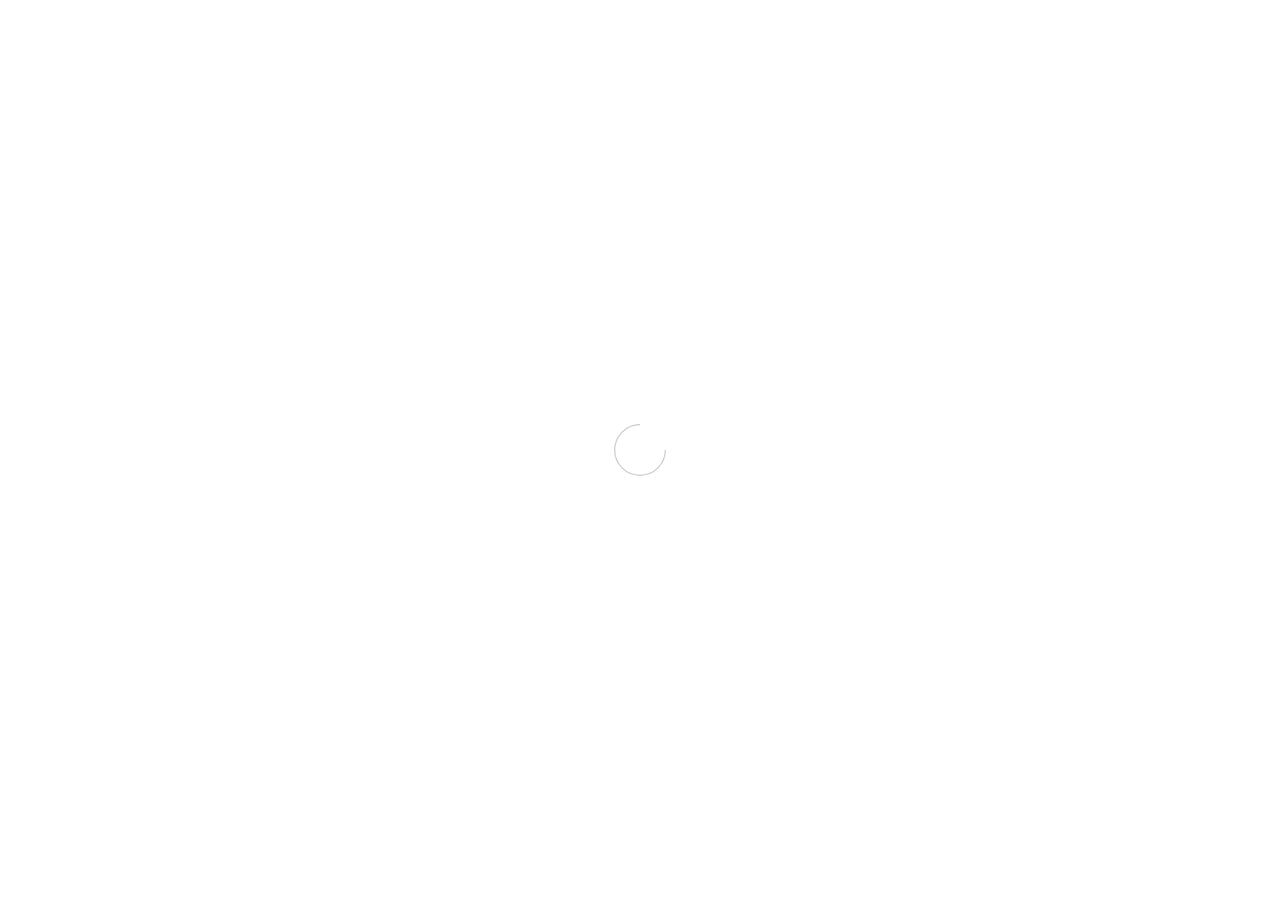
==== Bauart-123_2020/index.html @ 9b49cfb6 "update_26.06 added: spaces between pics team section fotos grayscale hover effect preparing slide sh" ====
<!DOCTYPE HTML>
<!--
	Ethereal by HTML5 UP
	html5up.net | @ajlkn
	Free for personal and commercial use under the CCA 3.0 license (html5up.net/license)
-->
<html>
	<head>
		<title>bauart_123</title>
		<meta charset="utf-8" />
		<meta name="viewport" content="width=device-width, initial-scale=1, user-scalable=no" />
		<link rel="stylesheet" href="assets/css/main.css" />
		<link rel="stylesheet" type="text/css"  href="assets/css/fonts.css">
		<noscript><link rel="stylesheet" href="assets/css/noscript.css" /></noscript>
	</head>
	<body class="is-preload">

		<!-- Page Wrapper -->
			<div id="page-wrapper">

				<!-- Wrapper -->
					<div id="wrapper">

						<!-- Panel (Banner) -->
							<section class="panel banner right">
								<div class="start content span-3-75">
									<img class="logo" src="images/gallery/logo/logo.png" alt="baurt_123">
									<p></p>
									<p></p>
									<p></p>
									<p style="padding-left: 20px;"> <strong>bauart 123 AG </br>
											Werner-Weber Str. 11</br>
											CH-8630 Rüti</br>
											T:+41 55 250 70 88</br>
											F:+41 55 250 70 89</br>
											arch@bauart123.ch</strong>
										</p>
										<p></p>
									<ul class="actions">
										<li><a href="#first" class="button primary color1 circle icon solid fa-angle-right">Next</a></li>
									</ul>
								</div>
							</section>

						<!-- Panel About -->
							<section class="panel spotlight medium right" id="first">
								<div class="content span-10">
									<h2 class="major">About</h2>
									<p>Mauris et ligula arcu. Proin dapibus convallis accumsan. Lorem maximus hendrerit orci, sit amet elementum massa hendrerit sed. Donec et ullamcorper ligula. Suspendisse amet potenti. Ut pretium libero eleifend euismod sed tristique. Quisque dictum magna risus, id ultricies justo sagittis vitae. Sed id odio tempor, porttitor elit amet, gravida hendrerit fringilla lorem ipsum dolor.</p>
								</div>
								<div class="" data-position="top right">
								</div>
							</section>

							<!-- Panel Team -->
								<section class="panel">
										<div class="gallery">
											<div class="group span-3">
												<a href="images/gallery/team/muster.jpg" class="image span-1-5" data-position="top"><img src="images/gallery/team/muster.jpg" alt="" /></a>
												<a href="images/gallery/team/muster.jpg" class="image span-1-5" data-position="top"><img src="images/gallery/team/muster.jpg" alt="" /></a>
												<a href="images/gallery/team/muster.jpg" class="image span-1-5" data-position="top"><img src="images/gallery/team/muster.jpg" alt="" /></a>
												<a href="images/gallery/team/muster.jpg" class="image span-1-5" data-position="top"><img src="images/gallery/team/muster.jpg" alt="" /></a>
											</div>
											<!-- <a href="images/gallery/projekte/D_01.jpg" class="image filtered span-0-75" data-position="center"><img src="images/gallery/projekte/D_01.jpg" alt="" /></a>
											<a href="images/gallery/projekte/A_01.jpg" class="image filtered span-0-75" data-position="center"><img src="images/gallery/projekte/A_01.jpg" alt="" /></a>
											<a href="images/gallery/projekte/D_14.jpg" class="image filtered span-0-75" data-position="center"><img src="images/gallery/projekte/D_14.jpg" alt="" /></a> -->

									</div>

								</section>

						<!-- Projekte -->
							<section class="panel">
								<div class="intro" style="background-color:#CACAC8">
									<h2 class="major" style="color:black">Projekte</h2>
									<p>Sed vel nibh libero. Mauris et lorem pharetra massa lorem turpis congue pulvinar. Vivamus sed feugiat finibus. Duis amet bibendum amet sed. Duis mauris ex, dapibus sed ligula tempus volutpat magna etiam.</p>
								</div>
								<div class="gallery">
									<a href="images/gallery/projekte/D_01.jpg" class="image sw span-5-5" data-position="center"><img src="images/gallery/projekte/D_01.jpg" alt="" /></a>
									<div style="background-color:#CACAC8; width: 10px;"></div>
									<a href="images/gallery/projekte/A_01.jpg" class="image sw span-5-5" data-position="center"><img src="images/gallery/projekte/A_01.jpg" alt="" /></a>
									<div style="background-color:#CACAC8; width: 10px;"></div>
									<a href="images/gallery/projekte/D_14.jpg" class="image sw span-5-5" data-position="center"><img src="images/gallery/projekte/D_14.jpg" alt="" /></a>
								</div>
							</section>

						<!-- Panel -->
							<section class="panel start">
								<div class="intro">
									<h2 class="major">Kontakt</h2>
									<p>Möchten Sie gemeinsam mit Uns Ihr nächstes Projekt verwirklichen? Rufen sie uns an oder kommen sie auf einen Kafffee vorbei.</p>
								</div>
								<!--
								<div class="inner columns divided">
									<div class="span-3-25">
										<form method="post" action="#">
											<div class="fields">
												<div class="field half">
													<label for="name">Name</label>
													<input type="text" name="name" id="name" />
												</div>
												<div class="field half">
													<label for="email">Email</label>
													<input type="email" name="email" id="email" />
												</div>
												<div class="field">
													<label for="message">Message</label>
													<textarea name="message" id="message" rows="4"></textarea>
												</div>
											</div>
											<ul class="actions">
												<li><input type="submit" value="Send Message" class="button primary" /></li>
											</ul>
										</form>
									</div>
								</div>-->
							</section>


						<!-- Copyright
							<div class="copyright">&copy; Untitled. Design: <a href="https://html5up.net">HTML5 UP</a>.</div>
							-->
					</div>

			</div>

		<!-- Scripts -->
			<script src="assets/js/jquery.min.js"></script>
			<script src="assets/js/browser.min.js"></script>
			<script src="assets/js/breakpoints.min.js"></script>
			<script src="assets/js/main.js"></script>

	</body>
</html>
---- Bauart-123_2020/assets/css/main.css ----
@import url(fontawesome-all.min.css);
@import url("https://fonts.googleapis.com/css?family=Source+Sans+Pro:300,400,300i,400i");

/*
	Ethereal by HTML5 UP
	html5up.net | @ajlkn
	Free for personal and commercial use under the CCA 3.0 license (html5up.net/license)
*/

html, body, div, span, applet, object,
iframe, h1, h2, h3, h4, h5, h6, p, blockquote,
pre, a, abbr, acronym, address, big, cite,
code, del, dfn, em, img, ins, kbd, q, s, samp,
small, strike, strong, sub, sup, tt, var, b,
u, i, center, dl, dt, dd, ol, ul, li, fieldset,
form, label, legend, table, caption, tbody,
tfoot, thead, tr, th, td, article, aside,
canvas, details, embed, figure, figcaption,
footer, header, hgroup, menu, nav, output, ruby,
section, summary, time, mark, audio, video {
	margin: 0;
	padding: 0;
	border: 0;
	font-size: 100%;
	font: inherit;
	vertical-align: baseline;}

article, aside, details, figcaption, figure,
footer, header, hgroup, menu, nav, section {
	display: block;}

body {
	line-height: 1;
}

ol, ul {
	list-style: none;
}

blockquote, q {
	quotes: none;
}

	blockquote:before, blockquote:after, q:before, q:after {
		content: '';
		content: none;
	}

table {
	border-collapse: collapse;
	border-spacing: 0;
}

body {
	-webkit-text-size-adjust: none;
}

mark {
	background-color: transparent;
	color: inherit;
}

input::-moz-focus-inner {
	border: 0;
	padding: 0;
}

input, select, textarea {
	-moz-appearance: none;
	-webkit-appearance: none;
	-ms-appearance: none;
	appearance: none;
}

/* Page */

	@-moz-keyframes load-spinner {
		0% {
			-moz-transform: rotate(0deg);
			-webkit-transform: rotate(0deg);
			-ms-transform: rotate(0deg);
			transform: rotate(0deg);
		}

		100% {
			-moz-transform: rotate(360deg);
			-webkit-transform: rotate(360deg);
			-ms-transform: rotate(360deg);
			transform: rotate(360deg);
		}
	}

	@-webkit-keyframes load-spinner {
		0% {
			-moz-transform: rotate(0deg);
			-webkit-transform: rotate(0deg);
			-ms-transform: rotate(0deg);
			transform: rotate(0deg);
		}

		100% {
			-moz-transform: rotate(360deg);
			-webkit-transform: rotate(360deg);
			-ms-transform: rotate(360deg);
			transform: rotate(360deg);
		}
	}

	@-ms-keyframes load-spinner {
		0% {
			-moz-transform: rotate(0deg);
			-webkit-transform: rotate(0deg);
			-ms-transform: rotate(0deg);
			transform: rotate(0deg);
		}

		100% {
			-moz-transform: rotate(360deg);
			-webkit-transform: rotate(360deg);
			-ms-transform: rotate(360deg);
			transform: rotate(360deg);
		}
	}

	@keyframes load-spinner {
		0% {
			-moz-transform: rotate(0deg);
			-webkit-transform: rotate(0deg);
			-ms-transform: rotate(0deg);
			transform: rotate(0deg);
		}

		100% {
			-moz-transform: rotate(360deg);
			-webkit-transform: rotate(360deg);
			-ms-transform: rotate(360deg);
			transform: rotate(360deg);
		}
	}

	@-ms-viewport {
		width: device-width;
	}

	html {
		width: 100%;
		height: 100%;
	}

	html {
		box-sizing: border-box;
	}

	*, *:before, *:after {
		box-sizing: inherit;
	}

	body {
		display: -moz-flex;
		display: -webkit-flex;
		display: -ms-flex;
		display: flex;
		-moz-align-items: center;
		-webkit-align-items: center;
		-ms-align-items: center;
		align-items: center;
		-moz-justify-content: -moz-flex-start;
		-webkit-justify-content: -webkit-flex-start;
		-ms-justify-content: -ms-flex-start;
		justify-content: flex-start;
		-ms-overflow-style: scrollbar;
		width: 100%;
		height: 100%;
		min-height: 30rem;
		overflow: hidden;
	}

		body:before {
			-moz-animation: load-spinner 1s infinite linear;
			-webkit-animation: load-spinner 1s infinite linear;
			-ms-animation: load-spinner 1s infinite linear;
			animation: load-spinner 1s infinite linear;
			-moz-transition: opacity 0.25s ease;
			-webkit-transition: opacity 0.25s ease;
			-ms-transition: opacity 0.25s ease;
			transition: opacity 0.25s ease;
			-moz-transition-delay: 0s;
			-webkit-transition-delay: 0s;
			-ms-transition-delay: 0s;
			transition-delay: 0s;
			pointer-events: none;
			content: '';
			display: block;
			position: absolute;
			top: 50%;
			left: 50%;
			width: 4rem;
			height: 4rem;
			margin: -2rem 0 0 -2rem;
			background-image: url("data:image/svg+xml;charset=utf8,%3Csvg xmlns='http://www.w3.org/2000/svg' xmlns:xlink='http://www.w3.org/1999/xlink' width='96px' height='96px' viewBox='0 0 96 96' zoomAndPan='disable'%3E%3Cstyle%3Ecircle %7Bfill: transparent%3B stroke: %232e2b37%3B stroke-width: 1.5px%3B %7D%3C/style%3E%3Cdefs%3E%3CclipPath id='corner'%3E%3Cpolygon points='0,0 48,0 48,48 96,48 96,96 0,96' /%3E%3C/clipPath%3E%3C/defs%3E%3Cg clip-path='url(%23corner)'%3E%3Ccircle cx='48' cy='48' r='32'/%3E%3C/g%3E%3C/svg%3E");
			background-position: center;
			background-repeat: no-repeat;
			background-size: 4rem;
			opacity: 0;
		}

		body:after {
			pointer-events: none;
			content: '';
			display: block;
			position: fixed;
			top: 0;
			left: 0;
			width: 100%;
			height: 100%;
			z-index: -1;
			background-attachment: fixed;
			background-color: white; BGCOLOR /*#7c7e7f*/
			/*background-image:  url("../../images/dotted.png");*/
			background-repeat: repeat, repeat-x;
			/*background-size: 128px 128px, cover;*/
		}

		body.is-preload *, body.is-preload *:before, body.is-preload *:after {
			-moz-animation: none !important;
			-webkit-animation: none !important;
			-ms-animation: none !important;
			animation: none !important;
			-moz-transition: none !important;
			-webkit-transition: none !important;
			-ms-transition: none !important;
			transition: none !important;
		}

		body.is-preload:before {
			-moz-transition: opacity 1s ease;
			-webkit-transition: opacity 1s ease;
			-ms-transition: opacity 1s ease;
			transition: opacity 1s ease;
			-moz-transition-delay: 0.75s;
			-webkit-transition-delay: 0.75s;
			-ms-transition-delay: 0.75s;
			transition-delay: 0.75s;
			opacity: 0.25;
		}

	@media screen and (max-width: 736px) {

		html {
			height: auto;
		}

		body {
			height: auto;
			overflow-x: hidden;
			overflow-y: auto;
		}

	}

	@media screen and (max-width: 480px) {

		html, body {
			min-width: 320px;
		}

	}

/* Typography */

	html {
		font-size: 18pt;
		font-size: 1vmax;
	}

		@media screen and (max-width: 1680px) {

			html {
				font-size: 12pt;
				font-size: 1.1vmax;
			}

		}

		@media screen and (max-width: 1280px) {

			html {
				font-size: 11pt;
				font-size: 1.5vmax;
			}

		}

	body, input, select, textarea {
		/*color: rgba(255, 255, 255, 0.75);*/
		font-family: "daxlight";
		font-size: 1rem;
		font-weight: 300;
		line-height: 1.65;
	}


/*-Randy-*/
	.logo {
	height: 180px;
	width: 150px;
	margin: 20px;
	/*background-color: #7c7e7f;
	border: 10px solid #7c7e7f;
	*/
	}

	.Team-Photo {
	height: 160px;
	width: 90px;
	margin: 20px;
	/*background-color: #7c7e7f;
	border: 10px solid #7c7e7f;
	*/
	}

.start{
	background-image:  url("../../images/dotted.png");
}

	a {
		-moz-transition: color 0.2s ease-in-out, border-bottom-color 0.2s ease-in-out;
		-webkit-transition: color 0.2s ease-in-out, border-bottom-color 0.2s ease-in-out;
		-ms-transition: color 0.2s ease-in-out, border-bottom-color 0.2s ease-in-out;
		transition: color 0.2s ease-in-out, border-bottom-color 0.2s ease-in-out;
		color: inherit;
		border-bottom: dotted 1px;
		text-decoration: none;
	}

		a:hover {
			border-bottom-color: transparent;
			color: #ffe4b4;
		}

	strong, b {
		/*color: rgba(255, 255, 255, 0.875);*/
		font-weight: 400;
	}

	em, i {
		font-style: italic;
	}

	p {
		margin: 0 0 1.5rem 0;
	}

		body.is-ie p {
			width: 100%;
		}

	h1, h2, h3, h4, h5, h6 {
		color: #FF883E;
		font-family: "daxbold";
		font-weight: 700;
		line-height: 1.3;
		margin: 0 0 0.75rem 0;
		letter-spacing: -0.05em;
	}

		h1 a, h2 a, h3 a, h4 a, h5 a, h6 a {
			color: inherit;
			text-decoration: none;
		}

	h1.major, h2.major, h3.major {
		position: relative;
	}

		h1.major:after, h2.major:after, h3.major:after {
			content: '';
			position: absolute;
			left: 0;
			width: 3.5rem;
			height: 0.1rem;
			background-color: rgba(255, 255, 255, 0.25);
		}

	h1 {
		font-size: 3rem;
		line-height: 1.2;
	}

		h1.major {
			margin: 0 0 2.625rem 0;
		}

			h1.major:after {
				bottom: -1.325rem;
			}

	h2 {
		font-size: 1.75rem;
		line-height: 1.2;
	}

		h2.major {
			margin: 0 0 1.9875rem 0;
		}

			h2.major:after {
				bottom: -1.2rem;
			}

	h3 {
		font-size: 1.325rem;
	}

		h3.major {
			margin: 0 0 1.875rem 0;
		}

			h3.major:after {
				bottom: -0.75rem;
			}

	h4 {
		font-size: 1rem;
	}

	h5 {
		font-size: 0.9rem;
	}

	h6 {
		font-size: 0.7rem;
	}

	sub {
		font-size: 0.8rem;
		position: relative;
		top: 0.5rem;
	}

	sup {
		font-size: 0.8rem;
		position: relative;
		top: -0.5rem;
	}

	blockquote {
		border-left: solid 0.25rem rgba(255, 255, 255, 0.25);
		font-style: italic;
		margin: 0 0 1.5rem 0;
		padding: 0.375rem 0 0.375rem 1.5rem;
	}

	code {
		background: rgba(255, 255, 255, 0.075);
		border-radius: 0.25rem;
		font-family: "Courier New", monospace;
		font-size: 0.8rem;
		margin: 0 0.25rem;
		padding: 0.25rem 0.65rem;
	}

	pre {
		-webkit-overflow-scrolling: touch;
		font-family: "Courier New", monospace;
		font-size: 0.8rem;
		margin: 0 0 1.5rem 0;
		white-space: pre-wrap;
	}

		pre code {
			display: block;
			line-height: 1.625;
			padding: 1rem 1.5rem;
			overflow-x: auto;
			margin: 0;
		}

	hr {
		border: 0;
		border-bottom: solid 2px rgba(255, 255, 255, 0.25);
		margin: 1.875rem 0;
	}

	.align-left {
		text-align: left;
	}

	.align-center {
		text-align: center;
	}

	.align-right {
		text-align: right;
	}

	@media screen and (max-width: 736px) {

		html {
			font-size: 12pt;
		}

		h1 {
			font-size: 2.25rem;
			line-height: 1.2;
		}

			h1.major {
				margin: 0 0 2.625rem 0;
			}

				h1.major:after {
					bottom: -1.325rem;
				}

		h2 {
			font-size: 1.5rem;
			line-height: 1.2;
		}

			h2.major {
				margin: 0 0 1.9875rem 0;
			}

				h2.major:after {
					bottom: -1.2rem;
				}

		h3 {
			font-size: 1rem;
		}

			h3.major {
				margin: 0 0 1.875rem 0;
			}

				h3.major:after {
					bottom: -0.75rem;
				}

		h4 {
			font-size: 1rem;
		}

		h5 {
			font-size: 0.9rem;
		}

		h6 {
			font-size: 0.7rem;
		}

		h1 br, h2 br, h3 br, h4 br, h5 br, h6 br {
			display: none;
		}

	}

	@media screen and (max-width: 360px) {

		html {
			font-size: 11pt;
		}

	}

/* Form */

	form {
		margin: 0 0 1.5rem 0;
	}

		form > :last-child {
			margin-bottom: 0;
		}

		form > .fields {
			display: -moz-flex;
			display: -webkit-flex;
			display: -ms-flex;
			display: flex;
			-moz-flex-wrap: wrap;
			-webkit-flex-wrap: wrap;
			-ms-flex-wrap: wrap;
			flex-wrap: wrap;
			width: calc(100% + 3rem);
			margin: -1.5rem 0 1.5rem -1.5rem;
		}

			form > .fields > .field {
				-moz-flex-grow: 0;
				-webkit-flex-grow: 0;
				-ms-flex-grow: 0;
				flex-grow: 0;
				-moz-flex-shrink: 0;
				-webkit-flex-shrink: 0;
				-ms-flex-shrink: 0;
				flex-shrink: 0;
				padding: 1.5rem 0 0 1.5rem;
				width: calc(100% - 1.5rem);
			}

				form > .fields > .field.half {
					width: calc(50% - 0.75rem);
				}

				form > .fields > .field.third {
					width: calc(100%/3 - 0.5rem);
				}

				form > .fields > .field.quarter {
					width: calc(25% - 0.375rem);
				}

		@media screen and (max-width: 736px) {

			form > .fields {
				width: calc(100% + 2.25rem);
				margin: -1.125rem 0 1.5rem -1.125rem;
			}

				form > .fields > .field {
					padding: 1.125rem 0 0 1.125rem;
					width: calc(100% - 1.125rem);
				}

					form > .fields > .field.half {
						width: calc(100% - 1.125rem);
					}

					form > .fields > .field.third {
						width: calc(100% - 1.125rem);
					}

					form > .fields > .field.quarter {
						width: calc(100% - 1.125rem);
					}

		}

	label {
		color: rgba(255, 255, 255, 0.875);
		display: block;
		font-family: Arial, Helvetica, sans-serif;
		font-size: 0.8rem;
		font-weight: 700;
		margin: 0 0 0.4875rem 0;
	}

	input[type="text"],
	input[type="password"],
	input[type="email"],
	input[type="tel"],
	select,
	textarea {
		-moz-appearance: none;
		-webkit-appearance: none;
		-ms-appearance: none;
		appearance: none;
		background: transparent;
		border: solid 2px rgba(255, 255, 255, 0.25);
		border-radius: 0.25rem;
		color: inherit;
		display: block;
		outline: 0;
		padding: 0 0.75rem;
		text-decoration: none;
		width: 100%;
	}

		input[type="text"]:invalid,
		input[type="password"]:invalid,
		input[type="email"]:invalid,
		input[type="tel"]:invalid,
		select:invalid,
		textarea:invalid {
			box-shadow: none;
		}

		input[type="text"]:focus,
		input[type="password"]:focus,
		input[type="email"]:focus,
		input[type="tel"]:focus,
		select:focus,
		textarea:focus {
			border-color: #ffe4b4;
		}

	option {
		background-color: rgba(255, 255, 255, 0.875);
		color: #2e2b37;
	}

	select {
		background-image: url("data:image/svg+xml;charset=utf8,%3Csvg xmlns='http://www.w3.org/2000/svg' width='40' height='40' preserveAspectRatio='none' viewBox='0 0 40 40'%3E%3Cpath d='M9.4,12.3l10.4,10.4l10.4-10.4c0.2-0.2,0.5-0.4,0.9-0.4c0.3,0,0.6,0.1,0.9,0.4l3.3,3.3c0.2,0.2,0.4,0.5,0.4,0.9 c0,0.4-0.1,0.6-0.4,0.9L20.7,31.9c-0.2,0.2-0.5,0.4-0.9,0.4c-0.3,0-0.6-0.1-0.9-0.4L4.3,17.3c-0.2-0.2-0.4-0.5-0.4-0.9 c0-0.4,0.1-0.6,0.4-0.9l3.3-3.3c0.2-0.2,0.5-0.4,0.9-0.4S9.1,12.1,9.4,12.3z' fill='rgba(255, 255, 255, 0.25)' /%3E%3C/svg%3E");
		background-size: 1.25rem;
		background-repeat: no-repeat;
		background-position: calc(100% - 1rem) center;
		height: 2.5rem;
		padding-right: 2.5rem;
		text-overflow: ellipsis;
	}

		select option {
			color: rgba(255, 255, 255, 0.875);
			background: #2e2b37;
		}

		select:focus::-ms-value {
			background-color: transparent;
		}

		select::-ms-expand {
			display: none;
		}

	input[type="text"],
	input[type="password"],
	input[type="email"],
	select {
		height: 2.5rem;
	}

	textarea {
		padding: 0.75rem 1rem;
	}

	input[type="checkbox"],
	input[type="radio"] {
		-moz-appearance: none;
		-webkit-appearance: none;
		-ms-appearance: none;
		appearance: none;
		display: block;
		float: left;
		margin-right: -2rem;
		opacity: 0;
		width: 1rem;
		z-index: -1;
	}

		input[type="checkbox"] + label,
		input[type="radio"] + label {
			text-decoration: none;
			position: relative;
			color: rgba(255, 255, 255, 0.75);
			cursor: pointer;
			display: inline-block;
			font-size: 1rem;
			font-weight: 300;
			margin-bottom: 0;
			padding-left: 2.5rem;
			padding-right: 1rem;
		}

			input[type="checkbox"] + label:before,
			input[type="radio"] + label:before {
				-moz-osx-font-smoothing: grayscale;
				-webkit-font-smoothing: antialiased;
				display: inline-block;
				font-style: normal;
				font-variant: normal;
				text-rendering: auto;
				line-height: 1;
				text-transform: none !important;
				font-family: 'Font Awesome 5 Free';
				font-weight: 900;
			}

			input[type="checkbox"] + label:before,
			input[type="radio"] + label:before {
				content: '';
				display: inline-block;
				font-size: 0.8rem;
				position: absolute;
				top: 0;
				left: 0;
				width: 1.6875rem;
				height: 1.6875rem;
				line-height: 1.6875rem;
				background: rgba(255, 255, 255, 0.075);
				border: solid 1px rgba(255, 255, 255, 0.25);
				border-radius: 0.25rem;
				color: #2e2b37;
				text-align: center;
			}

				body.is-ie input[type="checkbox"] + label:before, body.is-ie
				input[type="radio"] + label:before {
					line-height: 1.5;
				}

		input[type="checkbox"]:checked + label:before,
		input[type="radio"]:checked + label:before {
			content: '\f00c';
			background: rgba(255, 255, 255, 0.875);
			border-color: rgba(255, 255, 255, 0.875);
		}

		input[type="checkbox"]:focus + label:before,
		input[type="radio"]:focus + label:before {
			border-color: #ffe4b4;
			box-shadow: 0 0 0 1px #ffe4b4;
		}

		input[type="checkbox"]:focus:checked + label:before,
		input[type="radio"]:focus:checked + label:before {
			background: #ffe4b4;
		}

		input[type="checkbox"].color1 + label:before,
		input[type="radio"].color1 + label:before {
			color: #FF883E;
		}

		input[type="checkbox"].color2 + label:before,
		input[type="radio"].color2 + label:before {
			color: #e37b7c;
		}

		input[type="checkbox"].color3 + label:before,
		input[type="radio"].color3 + label:before {
			color: #ffe4b4;
		}

		input[type="checkbox"].color4 + label:before,
		input[type="radio"].color4 + label:before {
			color: #353865;
		}

	input[type="checkbox"] + label:before {
		border-radius: 0.25rem;
	}

	input[type="radio"] + label:before {
		border-radius: 100%;
	}

	::-webkit-input-placeholder {
		color: rgba(255, 255, 255, 0.5) !important;
		opacity: 1.0;
	}

	:-moz-placeholder {
		color: rgba(255, 255, 255, 0.5) !important;
		opacity: 1.0;
	}

	::-moz-placeholder {
		color: rgba(255, 255, 255, 0.5) !important;
		opacity: 1.0;
	}

	:-ms-input-placeholder {
		color: rgba(255, 255, 255, 0.5) !important;
		opacity: 1.0;
	}

/* Icon */

	.icon {
		text-decoration: none;
		position: relative;
		border-bottom: none;
	}

		.icon:before {
			-moz-osx-font-smoothing: grayscale;
			-webkit-font-smoothing: antialiased;
			display: inline-block;
			font-style: normal;
			font-variant: normal;
			text-rendering: auto;
			line-height: 1;
			text-transform: none !important;
			font-family: 'Font Awesome 5 Free';
			font-weight: 400;
		}

		.icon > .label {
			display: none;
		}

		.icon:before {
			line-height: inherit;
		}

		.icon.solid:before {
			font-weight: 900;
		}

		.icon.brands:before {
			font-family: 'Font Awesome 5 Brands';
		}

/* Image */

	.image {
		display: inline-block;
		position: relative;
		border: 0;
	}

		.image.filtered:after {
			background-image: url("../../images/overlay.png"), linear-gradient(45deg, rgba(114, 97, 147, 0.25) 25%, rgba(227, 123, 124, 0.25) 50%, rgba(255, 228, 180, 0.25));
			background-size: 128px 128px, auto;
			pointer-events: none;
			content: '';
			position: absolute;
			top: 0;
			left: 0;
			width: 100%;
			height: 100%;
			opacity: 1;
			z-index: 1;
		}
		/* randy */
		/* .sw {
			filter: grayscale(100%);
		} */

		.image.sw.tinted:after {
			filter: grayscale(100%);
			background-size: 128px 128px, auto, auto;
		}

		.image.sw:after {
			background-image: url("../../images/overlay.png");
			filter: grayscale(100%);
			background-size: 128px 128px, auto;
			pointer-events: none;
			content: '';
			position: absolute;
			top: 0;
			left: 0;
			width: 100%;
			height: 100%;
			opacity: 1;
			z-index: 1;
		}

		.image.filtered.tinted:after {
			background-image: url("../../images/overlay.png"), linear-gradient(45deg, rgba(114, 97, 147, 0.25) 25%, rgba(227, 123, 124, 0.25) 50%, rgba(255, 228, 180, 0.25)), linear-gradient(0deg, rgba(0, 0, 0, 0.125), rgba(0, 0, 0, 0.125));
			background-size: 128px 128px, auto, auto;
		}


		.image[data-position] img {
			-moz-object-fit: cover;
			-webkit-object-fit: cover;
			-ms-object-fit: cover;
			object-fit: cover;
			display: block;
			position: absolute;
			top: 0;
			left: 0;
			width: 100%;
			height: 100%;
		}

		.image[data-position="top left"] img {
			-moz-object-position: top left;
			-webkit-object-position: top left;
			-ms-object-position: top left;
			object-position: top left;
		}

		.image[data-position="top"] img {
			-moz-object-position: top;
			-webkit-object-position: top;
			-ms-object-position: top;
			object-position: top;
		}

		.image[data-position="top right"] img {
			-moz-object-position: top right;
			-webkit-object-position: top right;
			-ms-object-position: top right;
			object-position: top right;
		}

		.image[data-position="right"] img {
			-moz-object-position: right;
			-webkit-object-position: right;
			-ms-object-position: right;
			object-position: right;
		}

		.image[data-position="bottom right"] img {
			-moz-object-position: bottom right;
			-webkit-object-position: bottom right;
			-ms-object-position: bottom right;
			object-position: bottom right;
		}

		.image[data-position="bottom"] img {
			-moz-object-position: bottom;
			-webkit-object-position: bottom;
			-ms-object-position: bottom;
			object-position: bottom;
		}

		.image[data-position="bottom left"] img {
			-moz-object-position: bottom left;
			-webkit-object-position: bottom left;
			-ms-object-position: bottom left;
			object-position: bottom left;
		}

		.image[data-position="left"] img {
			-moz-object-position: left;
			-webkit-object-position: left;
			-ms-object-position: left;
			object-position: left;
		}

		.image[data-position="center"] img {
			-moz-object-position: center;
			-webkit-object-position: center;
			-ms-object-position: center;
			object-position: center;
		}

		.image[data-position="25% 25%"] img {
			-moz-object-position: 25% 25%;
			-webkit-object-position: 25% 25%;
			-ms-object-position: 25% 25%;
			object-position: 25% 25%;
		}

		.image[data-position="75% 25%"] img {
			-moz-object-position: 75% 25%;
			-webkit-object-position: 75% 25%;
			-ms-object-position: 75% 25%;
			object-position: 75% 25%;
		}

		.image[data-position="75% 75%"] img {
			-moz-object-position: 75% 75%;
			-webkit-object-position: 75% 75%;
			-ms-object-position: 75% 75%;
			object-position: 75% 75%;
		}

		.image[data-position="25% 75%"] img {
			-moz-object-position: 25% 75%;
			-webkit-object-position: 25% 75%;
			-ms-object-position: 25% 75%;
			object-position: 25% 75%;
		}

		.image img {
			display: block;
		}

		.image.left, .image.right {
			max-width: 40%;
		}

			.image.left img, .image.right img {
				width: 100%;
			}

		.image.left {
			float: left;
			padding: 0 1.5rem 1rem 0;
			top: 0.25rem;
		}

		.image.right {
			float: right;
			padding: 0 0 1rem 1.5rem;
			top: 0.25rem;
		}

		.image.fit {
			display: block;
			margin: 0 0 1.5rem 0;
			width: 100%;
		}

			.image.fit img {
				width: 100%;
			}

		.image.main {
			display: block;
			margin: 0 0 2.25rem 0;
			width: 100%;
		}

			.image.main img {
				width: 100%;
			}

/* List */

	ol {
		list-style: decimal;
		margin: 0 0 1.5rem 0;
		padding-left: 1.25rem;
	}

		ol li {
			padding-left: 0.25rem;
		}

	ul {
		list-style: disc;
		margin: 0 0 1.5rem 0;
		padding-left: 1rem;
	}

		ul li {
			padding-left: 0.5rem;
		}

		ul.alt {
			list-style: none;
			padding-left: 0;
		}

			ul.alt li {
				border-top: solid 1px rgba(255, 255, 255, 0.25);
				padding: 0.5rem 0;
			}

				ul.alt li:first-child {
					border-top: 0;
					padding-top: 0;
				}

	dl {
		margin: 0 0 1.5rem 0;
	}

		dl dt {
			display: block;
			font-weight: 400;
			margin: 0 0 0.75rem 0;
		}

		dl dd {
			margin-left: 1.5rem;
		}

/* Actions */

	ul.actions {
		display: -moz-flex;
		display: -webkit-flex;
		display: -ms-flex;
		display: flex;
		cursor: default;
		list-style: none;
		margin-left: -0.75rem;
		padding-left: 0;
	}

		ul.actions li {
			padding: 0 0 0 0.75rem;
			vertical-align: middle;
		}

		ul.actions.special {
			-moz-justify-content: center;
			-webkit-justify-content: center;
			-ms-justify-content: center;
			justify-content: center;
			width: 100%;
			margin-left: 0;
		}

			ul.actions.special li:first-child {
				padding-left: 0;
			}

		ul.actions.stacked {
			-moz-flex-direction: column;
			-webkit-flex-direction: column;
			-ms-flex-direction: column;
			flex-direction: column;
			margin-left: 0;
		}

			ul.actions.stacked li {
				padding: 0.975rem 0 0 0;
			}

				ul.actions.stacked li:first-child {
					padding-top: 0;
				}

		ul.actions.fit {
			width: calc(100% + 0.75rem);
		}

			ul.actions.fit li {
				-moz-flex-grow: 1;
				-webkit-flex-grow: 1;
				-ms-flex-grow: 1;
				flex-grow: 1;
				-moz-flex-shrink: 1;
				-webkit-flex-shrink: 1;
				-ms-flex-shrink: 1;
				flex-shrink: 1;
				width: 100%;
			}

				ul.actions.fit li > * {
					width: 100%;
				}

			ul.actions.fit.stacked {
				width: 100%;
			}

/* Icons */

	ul.icons {
		cursor: default;
		list-style: none;
		padding-left: 0;
	}

		ul.icons li {
			display: inline-block;
			padding: 0 1rem 0 0;
		}

			ul.icons li:last-child {
				padding-right: 0;
			}

			ul.icons li .icon:before {
				font-size: 1.25em;
			}

/* Grid Icons */

	ul.grid-icons {
		display: -moz-flex;
		display: -webkit-flex;
		display: -ms-flex;
		display: flex;
		-moz-flex-wrap: wrap;
		-webkit-flex-wrap: wrap;
		-ms-flex-wrap: wrap;
		flex-wrap: wrap;
		-moz-justify-content: center;
		-webkit-justify-content: center;
		-ms-justify-content: center;
		justify-content: center;
		list-style: none;
		margin: 0 0 1.5rem 0;
		padding-left: 0;
	}

		ul.grid-icons .icon {
			display: block;
			position: relative;
			width: 100%;
			text-align: center;
		}

			ul.grid-icons .icon:before {
				display: block;
				width: 6rem;
				height: 6rem;
				line-height: 6rem;
				border-radius: 6rem;
				box-shadow: inset 0 0 0 2px rgba(255, 255, 255, 0.25);
				font-size: 2.5rem;
				margin: 0 auto;
				text-align: center;
			}

				body.is-ie ul.grid-icons .icon:before {
					line-height: 2.375;
				}

		ul.grid-icons > li {
			-moz-flex-grow: 0;
			-webkit-flex-grow: 0;
			-ms-flex-grow: 0;
			flex-grow: 0;
			-moz-flex-shrink: 0;
			-webkit-flex-shrink: 0;
			-ms-flex-shrink: 0;
			flex-shrink: 0;
			position: relative;
			margin: 1.5rem 0 0 1.5rem;
			padding-left: 0;
		}

		ul.grid-icons.connected > li:before {
			content: '';
			display: block;
			position: absolute;
			width: 1.5rem;
			height: 2px;
			top: 50%;
			left: -1.5rem;
			background-color: rgba(255, 255, 255, 0.25);
		}

		ul.grid-icons.connected > li:after {
			content: '';
			display: block;
			position: absolute;
			width: 2px;
			height: 1.5rem;
			top: -1.5rem;
			left: 50%;
			background-color: rgba(255, 255, 255, 0.25);
		}

		ul.grid-icons.two {
			width: 14rem;
		}

			ul.grid-icons.two > li:nth-child(-n + 2) {
				margin-top: 0;
			}

				ul.grid-icons.two > li:nth-child(-n + 2):after {
					display: none;
				}

			ul.grid-icons.two > li:nth-child(2n - 1) {
				margin-left: 0;
			}

				ul.grid-icons.two > li:nth-child(2n - 1):before {
					display: none;
				}

		ul.grid-icons.three {
			width: 21.5rem;
		}

			ul.grid-icons.three > li:nth-child(-n + 3) {
				margin-top: 0;
			}

				ul.grid-icons.three > li:nth-child(-n + 3):after {
					display: none;
				}

			ul.grid-icons.three > li:nth-child(3n - 2) {
				margin-left: 0;
			}

				ul.grid-icons.three > li:nth-child(3n - 2):before {
					display: none;
				}

		ul.grid-icons.four {
			width: 29rem;
		}

			ul.grid-icons.four > li:nth-child(-n + 4) {
				margin-top: 0;
			}

				ul.grid-icons.four > li:nth-child(-n + 4):after {
					display: none;
				}

			ul.grid-icons.four > li:nth-child(4n - 3) {
				margin-left: 0;
			}

				ul.grid-icons.four > li:nth-child(4n - 3):before {
					display: none;
				}

		@media screen and (max-width: 736px) {

			ul.grid-icons {
				-moz-justify-content: -moz-flex-start;
				-webkit-justify-content: -webkit-flex-start;
				-ms-justify-content: -ms-flex-start;
				justify-content: flex-start;
				width: 100% !important;
				margin: -1rem 0 1.5rem -1rem;
			}

				ul.grid-icons .icon:before {
					width: 4.5rem;
					height: 4.5rem;
					line-height: 4.5rem;
					font-size: 1.75rem;
				}

				ul.grid-icons > li {
					margin: 1rem 0 0 1rem !important;
				}

					ul.grid-icons > li:before {
						display: none !important;
					}

					ul.grid-icons > li:after {
						display: none !important;
					}

		}

/* Contact Icons */

	ul.contact-icons {
		list-style: none;
		padding-left: 0;
	}

		ul.contact-icons > li {
			margin: 1.25rem 0 0 0;
			padding-left: 0;
		}

			ul.contact-icons > li:before {
				display: inline-block;
				width: 2.25rem;
				height: 2.25rem;
				line-height: 2.25rem;
				border-radius: 2.25rem;
				background-color: white;
				color: #2e2b37;
				cursor: default;
				font-size: 1.125rem;
				margin-right: 1rem;
				text-align: center;
				vertical-align: middle;
			}

				body.is-ie ul.contact-icons > li:before {
					line-height: 2.125;
				}

			ul.contact-icons > li a {
				border-bottom: 0;
			}

		ul.contact-icons.color1 > li:before {
			color: #FF883E;
		}

		ul.contact-icons.color2 > li:before {
			color: #e37b7c;
		}

		ul.contact-icons.color3 > li:before {
			color: #ffe4b4;
		}

		ul.contact-icons.color4 > li:before {
			color: #353865;
		}

/* Table */

	.table-wrapper {
		-webkit-overflow-scrolling: touch;
		overflow-x: auto;
	}

	table {
		margin: 0 0 1.5rem 0;
		width: 100%;
	}

		table tbody tr {
			border: solid 1px rgba(255, 255, 255, 0.25);
			border-left: 0;
			border-right: 0;
		}

			table tbody tr:nth-child(2n + 1) {
				background-color: rgba(255, 255, 255, 0.075);
			}

		table td {
			padding: 0.75rem 0.75rem;
		}

		table th {
			color: rgba(255, 255, 255, 0.875);
			font-size: 0.9rem;
			font-weight: 400;
			padding: 0 0.75rem 0.75rem 0.75rem;
			text-align: left;
		}

		table thead {
			border-bottom: solid 2px rgba(255, 255, 255, 0.25);
		}

		table tfoot {
			border-top: solid 2px rgba(255, 255, 255, 0.25);
		}

		table.alt {
			border-collapse: separate;
		}

			table.alt tbody tr td {
				border: solid 1px rgba(255, 255, 255, 0.25);
				border-left-width: 0;
				border-top-width: 0;
			}

				table.alt tbody tr td:first-child {
					border-left-width: 1px;
				}

			table.alt tbody tr:first-child td {
				border-top-width: 1px;
			}

			table.alt thead {
				border-bottom: 0;
			}

			table.alt tfoot {
				border-top: 0;
			}

/* Button */

	input[type="submit"],
	input[type="reset"],
	input[type="button"],
	button,
	.button {
		-moz-appearance: none;
		-webkit-appearance: none;
		-ms-appearance: none;
		appearance: none;
		-moz-transition: background-color 0.2s ease-in-out, box-shadow 0.2s ease-in-out, color 0.2s ease-in-out;
		-webkit-transition: background-color 0.2s ease-in-out, box-shadow 0.2s ease-in-out, color 0.2s ease-in-out;
		-ms-transition: background-color 0.2s ease-in-out, box-shadow 0.2s ease-in-out, color 0.2s ease-in-out;
		transition: background-color 0.2s ease-in-out, box-shadow 0.2s ease-in-out, color 0.2s ease-in-out;
		background-color: transparent;
		border: 0;
		border-radius: 0.25rem;
		box-shadow: inset 0 0 0 2px rgba(255, 255, 255, 0.25);
		color: rgba(255, 255, 255, 0.875) !important;
		cursor: pointer;
		display: inline-block;
		font-family: Arial, Helvetica, sans-serif;
		font-size: 0.6rem;
		font-weight: 700;
		height: 2.75rem;
		letter-spacing: 0.15rem;
		line-height: 2.75rem;
		padding: 0 1.5rem 0 1.65rem;
		text-align: center;
		text-decoration: none;
		text-transform: uppercase;
		white-space: nowrap;
	}

		input[type="submit"]:hover,
		input[type="reset"]:hover,
		input[type="button"]:hover,
		button:hover,
		.button:hover {
			box-shadow: inset 0 0 0 2px #ffe4b4;
			color: #ffe4b4 !important;
		}

		input[type="submit"]:active,
		input[type="reset"]:active,
		input[type="button"]:active,
		button:active,
		.button:active {
			background-color: rgba(255, 228, 180, 0.125);
		}

		input[type="submit"].icon:before,
		input[type="reset"].icon:before,
		input[type="button"].icon:before,
		button.icon:before,
		.button.icon:before {
			display: inline-block;
			position: relative;
			top: -0.075rem;
			vertical-align: middle;
			font-size: 0.8rem;
			margin: 0 0.375rem 0 -0.325rem;
		}

		input[type="submit"].icon.circle,
		input[type="reset"].icon.circle,
		input[type="button"].icon.circle,
		button.icon.circle,
		.button.icon.circle {
			position: relative;
			width: 3.125rem;
			height: 3.125rem;
			line-height: 3.125rem;
			text-indent: 3.125rem;
			border-radius: 100%;
			overflow: hidden;
			padding: 0;
			letter-spacing: 0;
		}

			input[type="submit"].icon.circle:before,
			input[type="reset"].icon.circle:before,
			input[type="button"].icon.circle:before,
			button.icon.circle:before,
			.button.icon.circle:before {
				display: block;
				position: absolute;
				top: 0;
				left: 0;
				width: inherit;
				height: inherit;
				font-size: 1.25rem;
				line-height: inherit;
				margin: 0;
				text-indent: 0;
			}

			input[type="submit"].icon.circle.fa-angle-left:before,
			input[type="reset"].icon.circle.fa-angle-left:before,
			input[type="button"].icon.circle.fa-angle-left:before,
			button.icon.circle.fa-angle-left:before,
			.button.icon.circle.fa-angle-left:before {
				position: relative;
				left: -0.1rem;
				font-size: 1.75rem;
			}

			input[type="submit"].icon.circle.fa-angle-right:before,
			input[type="reset"].icon.circle.fa-angle-right:before,
			input[type="button"].icon.circle.fa-angle-right:before,
			button.icon.circle.fa-angle-right:before,
			.button.icon.circle.fa-angle-right:before {
				position: relative;
				left: 0.1rem;
				font-size: 1.75rem;
			}

		input[type="submit"].fit,
		input[type="reset"].fit,
		input[type="button"].fit,
		button.fit,
		.button.fit {
			width: 100%;
		}

		input[type="submit"].small,
		input[type="reset"].small,
		input[type="button"].small,
		button.small,
		.button.small {
			font-size: 0.4rem;
			height: 1.875rem;
			line-height: 1.875rem;
			padding: 0 1.25rem 0 1.4rem;
		}

		input[type="submit"].large,
		input[type="reset"].large,
		input[type="button"].large,
		button.large,
		.button.large {
			font-size: 0.8rem;
			height: 3.3125rem;
			line-height: 3.3125rem;
			padding: 0 2rem 0 2.15rem;
		}

		input[type="submit"].primary,
		input[type="reset"].primary,
		input[type="button"].primary,
		button.primary,
		.button.primary {
			background-color: white;
			box-shadow: none;
			color: #2e2b37 !important;
		}

			input[type="submit"].primary.color1,
			input[type="reset"].primary.color1,
			input[type="button"].primary.color1,
			button.primary.color1,
			.button.primary.color1 {
				color: #FF883E !important;
			}

			input[type="submit"].primary.color2,
			input[type="reset"].primary.color2,
			input[type="button"].primary.color2,
			button.primary.color2,
			.button.primary.color2 {
				color: #e37b7c !important;
			}

			input[type="submit"].primary.color3,
			input[type="reset"].primary.color3,
			input[type="button"].primary.color3,
			button.primary.color3,
			.button.primary.color3 {
				color: #ffe4b4 !important;
			}

			input[type="submit"].primary.color4,
			input[type="reset"].primary.color4,
			input[type="button"].primary.color4,
			button.primary.color4,
			.button.primary.color4 {
				color: #353865 !important;
			}

			input[type="submit"].primary:hover,
			input[type="reset"].primary:hover,
			input[type="button"].primary:hover,
			button.primary:hover,
			.button.primary:hover {
				background-color: #ffe4b4;
			}

			input[type="submit"].primary:active,
			input[type="reset"].primary:active,
			input[type="button"].primary:active,
			button.primary:active,
			.button.primary:active {
				background-color: #fdd997;
			}

		input[type="submit"].disabled, input[type="submit"]:disabled,
		input[type="reset"].disabled,
		input[type="reset"]:disabled,
		input[type="button"].disabled,
		input[type="button"]:disabled,
		button.disabled,
		button:disabled,
		.button.disabled,
		.button:disabled {
			pointer-events: none;
			cursor: default;
			opacity: 0.5;
		}
/* Gallery randy*/
/* Next & previous buttons */
.prev, .next {
  cursor: pointer;
  position: absolute;
  top: 50%;
  width: auto;
  padding: 16px;
  margin-top: -22px;
  color: white;
  font-weight: bold;
  font-size: 18px;
  transition: 0.6s ease;
  border-radius: 0 3px 3px 0;
  user-select: none;
}

/* Position the "next button" to the right */
.next {
  right: 0;
  border-radius: 3px 0 0 3px;
}
/* Gallery 1*/

	@-moz-keyframes gallery-modal-spinner {
		0% {
			-moz-transform: rotate(0deg);
			-webkit-transform: rotate(0deg);
			-ms-transform: rotate(0deg);
			transform: rotate(0deg);
		}

		100% {
			-moz-transform: rotate(360deg);
			-webkit-transform: rotate(360deg);
			-ms-transform: rotate(360deg);
			transform: rotate(360deg);
		}
	}

	@-webkit-keyframes gallery-modal-spinner {
		0% {
			-moz-transform: rotate(0deg);
			-webkit-transform: rotate(0deg);
			-ms-transform: rotate(0deg);
			transform: rotate(0deg);
		}

		100% {
			-moz-transform: rotate(360deg);
			-webkit-transform: rotate(360deg);
			-ms-transform: rotate(360deg);
			transform: rotate(360deg);
		}
	}

	@-ms-keyframes gallery-modal-spinner {
		0% {
			-moz-transform: rotate(0deg);
			-webkit-transform: rotate(0deg);
			-ms-transform: rotate(0deg);
			transform: rotate(0deg);
		}

		100% {
			-moz-transform: rotate(360deg);
			-webkit-transform: rotate(360deg);
			-ms-transform: rotate(360deg);
			transform: rotate(360deg);
		}
	}

	@keyframes gallery-modal-spinner {
		0% {
			-moz-transform: rotate(0deg);
			-webkit-transform: rotate(0deg);
			-ms-transform: rotate(0deg);
			transform: rotate(0deg);
		}

		100% {
			-moz-transform: rotate(360deg);
			-webkit-transform: rotate(360deg);
			-ms-transform: rotate(360deg);
			transform: rotate(360deg);
		}
	}

	.gallery {
		-moz-align-items: -moz-stretch;
		-webkit-align-items: -webkit-stretch;
		-ms-align-items: -ms-stretch;
		align-items: stretch;
		display: -moz-flex;
		display: -webkit-flex;
		display: -ms-flex;
		display: flex;
		height: 100%;
	}

		.gallery > * {
			width: 20rem;
			height: 100%;
		}

		.gallery .image {
			display: block;
			position: relative;
			border-bottom: 0;
			overflow: hidden;
		}

			.gallery .image img {
				-moz-transition: -moz-transform 0.2s ease-in-out;
				-webkit-transition: -webkit-transform 0.2s ease-in-out;
				-ms-transition: -ms-transform 0.2s ease-in-out;
				transition: transform 0.2s ease-in-out;
				filter: grayscale(100%);
  -webkit-filter: grayscale(100%);
  -moz-filter: grayscale(100%);
			}

			.gallery .image:after {
				-moz-transition: opacity 0.2s ease-in-out;
				-webkit-transition: opacity 0.2s ease-in-out;
				-ms-transition: opacity 0.2s ease-in-out;
				transition: opacity 0.2s ease-in-out;
			}

			.gallery .image:hover img {
				filter: grayscale(0%);
				-moz-filter: grayscale(0%);
				-webkit-filter: grayscale(0%);
				-ms-filter: grayscale(0%);
				-moz-transform: scale(1.025);
				-webkit-transform: scale(1.025);
				-ms-transform: scale(1.025);
				transform: scale(1.025);
			}

			.gallery .image:hover:after {
				opacity: 0;
			}

		.gallery .group {
			display: -moz-flex;
			display: -webkit-flex;
			display: -ms-flex;
			display: flex;
			-moz-flex-wrap: wrap;
			-webkit-flex-wrap: wrap;
			-ms-flex-wrap: wrap;
			flex-wrap: wrap;
		}

			.gallery .group > * {
				height: 50%;
			}

		.gallery .modal {
			display: -moz-flex;
			display: -webkit-flex;
			display: -ms-flex;
			display: flex;
			-moz-align-items: center;
			-webkit-align-items: center;
			-ms-align-items: center;
			align-items: center;
			-moz-justify-content: center;
			-webkit-justify-content: center;
			-ms-justify-content: center;
			justify-content: center;
			pointer-events: none;
			-moz-user-select: none;
			-webkit-user-select: none;
			-ms-user-select: none;
			user-select: none;
			-moz-transition: opacity 0.5s ease, visibility 0.5s, z-index 0.5s;
			-webkit-transition: opacity 0.5s ease, visibility 0.5s, z-index 0.5s;
			-ms-transition: opacity 0.5s ease, visibility 0.5s, z-index 0.5s;
			transition: opacity 0.5s ease, visibility 0.5s, z-index 0.5s;
			-webkit-tap-highlight-color: rgba(0, 0, 0, 0);
			position: fixed;
			top: 0;
			left: 0;
			width: 100%;
			height: 100%;
			background-color: rgba(46, 43, 55, 0.875);
			opacity: 0;
			outline: 0;
			visibility: none;
			z-index: 0;
		}

			.gallery .modal:before {
				-moz-animation: gallery-modal-spinner 1s infinite linear;
				-webkit-animation: gallery-modal-spinner 1s infinite linear;
				-ms-animation: gallery-modal-spinner 1s infinite linear;
				animation: gallery-modal-spinner 1s infinite linear;
				-moz-transition: opacity 0.25s ease;
				-webkit-transition: opacity 0.25s ease;
				-ms-transition: opacity 0.25s ease;
				transition: opacity 0.25s ease;
				-moz-transition-delay: 0.5s;
				-webkit-transition-delay: 0.5s;
				-ms-transition-delay: 0.5s;
				transition-delay: 0.5s;
				content: '';
				display: block;
				position: absolute;
				top: 50%;
				left: 50%;
				width: 4rem;
				height: 4rem;
				margin: -2rem 0 0 -2rem;
				background-image: url("data:image/svg+xml;charset=utf8,%3Csvg xmlns='http://www.w3.org/2000/svg' xmlns:xlink='http://www.w3.org/1999/xlink' width='96px' height='96px' viewBox='0 0 96 96' zoomAndPan='disable'%3E%3Cstyle%3Ecircle %7Bfill: transparent%3B stroke: rgba(255, 255, 255, 0.875)%3B stroke-width: 1.5px%3B %7D%3C/style%3E%3Cdefs%3E%3CclipPath id='corner'%3E%3Cpolygon points='0,0 48,0 48,48 96,48 96,96 0,96' /%3E%3C/clipPath%3E%3C/defs%3E%3Cg clip-path='url(%23corner)'%3E%3Ccircle cx='48' cy='48' r='32'/%3E%3C/g%3E%3C/svg%3E");
				background-position: center;
				background-repeat: no-repeat;
				background-size: 4rem;
				opacity: 0;
			}

			.gallery .modal:after {
				content: '';
				display: block;
				position: absolute;
				top: 0.5rem;
				right: 0.5rem;
				width: 4rem;
				height: 4rem;
				background-image: url("data:image/svg+xml;charset=utf8,%3Csvg xmlns='http://www.w3.org/2000/svg' xmlns:xlink='http://www.w3.org/1999/xlink' width='64px' height='64px' viewBox='0 0 64 64' zoomAndPan='disable'%3E%3Cstyle%3Eline %7Bstroke: rgba(255, 255, 255, 0.875)%3Bstroke-width: 1.5px%3B%7D%3C/style%3E%3Cline x1='20' y1='20' x2='44' y2='44' /%3E%3Cline x1='20' y1='44' x2='44' y2='20' /%3E%3C/svg%3E");
				background-position: center;
				background-repeat: no-repeat;
				background-size: 3rem;
				cursor: pointer;
			}

			.gallery .modal .inner {
				-moz-transform: translateY(0.75rem);
				-webkit-transform: translateY(0.75rem);
				-ms-transform: translateY(0.75rem);
				transform: translateY(0.75rem);
				-moz-transition: opacity 0.25s ease, -moz-transform 0.25s ease;
				-webkit-transition: opacity 0.25s ease, -webkit-transform 0.25s ease;
				-ms-transition: opacity 0.25s ease, -ms-transform 0.25s ease;
				transition: opacity 0.25s ease, transform 0.25s ease;
				opacity: 0;
			}

				.gallery .modal .inner img {
					display: block;
					max-width: 90vw;
					max-height: 85vh;
					box-shadow: 0 1rem 3rem 0 rgba(0, 0, 0, 0.35);
				}

			.gallery .modal.visible {
				pointer-events: auto;
				opacity: 1;
				visibility: visible;
				z-index: 11000;
			}

				.gallery .modal.visible:before {
					opacity: 1;
				}

			.gallery .modal.loaded .inner {
				-moz-transform: translateY(0);
				-webkit-transform: translateY(0);
				-ms-transform: translateY(0);
				transform: translateY(0);
				-moz-transition: opacity 0.5s ease, -moz-transform 0.5s ease;
				-webkit-transition: opacity 0.5s ease, -webkit-transform 0.5s ease;
				-ms-transition: opacity 0.5s ease, -ms-transform 0.5s ease;
				transition: opacity 0.5s ease, transform 0.5s ease;
				opacity: 1;
			}

			.gallery .modal.loaded:before {
				-moz-transition-delay: 0s;
				-webkit-transition-delay: 0s;
				-ms-transition-delay: 0s;
				transition-delay: 0s;
				opacity: 0;
			}

	@media screen and (max-width: 980px) {

		.gallery .modal .inner img {
			max-width: 100vw;
		}

	}

	@media screen and (max-width: 736px) {

		.gallery {
			-moz-flex-direction: column;
			-webkit-flex-direction: column;
			-ms-flex-direction: column;
			flex-direction: column;
			height: auto;
		}

			.gallery > * {
				height: auto;
				width: 100%;
			}

			.gallery .image {
				width: 100%;
				height: 40rem;
			}

			.gallery .group .span-0-25 {
				width: 8.33333%;
			}

			.gallery .group .span-0-5 {
				width: 16.66666%;
			}

			.gallery .group .span-0-75 {
				width: 25.0%;
			}

			.gallery .group .span-1 {
				width: 33.33333%;
			}

			.gallery .group .span-1-25 {
				width: 41.66666%;
			}

			.gallery .group .span-1-5 {
				width: 49.99999%;
			}

			.gallery .group .span-1-75 {
				width: 58.33333%;
			}

			.gallery .group .span-2 {
				width: 66.66666%;
			}

			.gallery .group .span-2-25 {
				width: 74.99999%;
			}

			.gallery .group .span-2-5 {
				width: 83.33332%;
			}

			.gallery .group .span-2-75 {
				width: 91.66666%;
			}

			.gallery .group .span-3 {
				width: 99.99999%;
			}

			.gallery .group .span-3-25 {
				width: 108.33332%;
			}

			.gallery .group .span-3-5 {
				width: 116.66665%;
			}

			.gallery .group .span-3-75 {
				width: 124.99999%;
			}

			.gallery .group .span-4 {
				width: 133.33332%;
			}

			.gallery .group .span-4-25 {
				width: 141.66665%;
			}

			.gallery .group .span-4-5 {
				width: 149.99998%;
			}

			.gallery .group .span-4-75 {
				width: 158.33332%;
			}

			.gallery .group .span-5 {
				width: 166.66665%;
			}

			.gallery .group .span-5-25 {
				width: 174.99998%;
			}

			.gallery .group .span-5-5 {
				width: 183.33331%;
			}

			.gallery .group .span-5-75 {
				width: 191.66665%;
			}

			.gallery .group .span-6 {
				width: 199.99998%;
			}

			.gallery .group .span-6-25 {
				width: 208.33331%;
			}

			.gallery .group .span-6-5 {
				width: 216.66664%;
			}

			.gallery .group .span-6-75 {
				width: 224.99998%;
			}

			.gallery .group .span-7 {
				width: 233.33331%;
			}

			.gallery .group .span-7-25 {
				width: 241.66664%;
			}

			.gallery .group .span-7-5 {
				width: 249.99997%;
			}

			.gallery .group .span-7-75 {
				width: 258.33331%;
			}

			.gallery .group .span-8 {
				width: 266.66664%;
			}

			.gallery .group .span-8-25 {
				width: 274.99997%;
			}

			.gallery .group .span-8-5 {
				width: 283.3333%;
			}

			.gallery .group .span-8-75 {
				width: 291.66664%;
			}

			.gallery .group .span-9 {
				width: 299.99997%;
			}

			.gallery .group .span-9-25 {
				width: 308.3333%;
			}

			.gallery .group .span-9-5 {
				width: 316.66663%;
			}

			.gallery .group .span-9-75 {
				width: 324.99997%;
			}

			.gallery .group .span-10 {
				width: 333.3333%;
			}

			.gallery .group .image {
				height: 20rem;
			}

	}

	@media screen and (max-width: 480px) {

		.gallery .image {
			height: 30rem;
		}

		.gallery .group .image {
			height: 12.5rem;
		}

	}

/* Panel */

	.panel {
		display: -moz-flex;
		display: -webkit-flex;
		display: -ms-flex;
		display: flex;
		-moz-flex-grow: 0;
		-webkit-flex-grow: 0;
		-ms-flex-grow: 0;
		flex-grow: 0;
		-moz-flex-shrink: 0;
		-webkit-flex-shrink: 0;
		-ms-flex-shrink: 0;
		flex-shrink: 0;
		-moz-justify-content: center;
		-webkit-justify-content: center;
		-ms-justify-content: center;
		justify-content: center;
		-moz-align-items: -moz-stretch;
		-webkit-align-items: -webkit-stretch;
		-ms-align-items: -ms-stretch;
		align-items: stretch;
		height: 100%;
		overflow-x: hidden;
		overflow-y: auto;
	}

		.panel > * {
			position: relative;
			min-width: 10rem;
		}

			.panel > *.color0 {
				background-image: url("../../images/overlay.png"), linear-gradient(45deg, #726193 20%, #e37b7c 60%, #ffe4b4);
				background-size: 128px 128px, auto;
			}

			.panel > *.color1 {
				background-image: url("../../images/overlay.png"), linear-gradient(45deg, rgba(114, 97, 147, 0.25) 25%, rgba(227, 123, 124, 0.25) 50%, rgba(255, 228, 180, 0.25));
				background-size: 128px 128px, auto;
				background-color: #726193;
			}

			.panel > *.color2 {
				background-image: url("../../images/overlay.png"), linear-gradient(45deg, rgba(114, 97, 147, 0.25) 25%, rgba(227, 123, 124, 0.25) 50%, rgba(255, 228, 180, 0.25));
				background-size: 128px 128px, auto;
				background-color: #e37b7c;
			}

			.panel > *.color3 {
				background-image: url("../../images/overlay.png"), linear-gradient(45deg, rgba(114, 97, 147, 0.25) 25%, rgba(227, 123, 124, 0.25) 50%, rgba(255, 228, 180, 0.25));
				background-size: 128px 128px, auto;
				background-color: #ffe4b4;
			}

			.panel > *.color4 {
				background-image: url("../../images/overlay.png"), linear-gradient(45deg, rgba(114, 97, 147, 0.25) 25%, rgba(227, 123, 124, 0.25) 50%, rgba(255, 228, 180, 0.25));
				background-size: 128px 128px, auto;
				background-color: #353865;
			}

			.panel > *.color1-alt {
				background-image: url("../../images/overlay.png"), linear-gradient(45deg, rgba(114, 97, 147, 0.175) 25%, rgba(227, 123, 124, 0.175) 50%, rgba(255, 228, 180, 0.175));
				background-size: 128px 128px, auto;
				background-color: #6c5e86;
			}

			.panel > *.color2-alt {
				background-image: url("../../images/overlay.png"), linear-gradient(45deg, rgba(114, 97, 147, 0.175) 25%, rgba(227, 123, 124, 0.175) 50%, rgba(255, 228, 180, 0.175));
				background-size: 128px 128px, auto;
				background-color: #de7172;
			}

			.panel > *.color3-alt {
				background-image: url("../../images/overlay.png"), linear-gradient(45deg, rgba(114, 97, 147, 0.175) 25%, rgba(227, 123, 124, 0.175) 50%, rgba(255, 228, 180, 0.175));
				background-size: 128px 128px, auto;
				background-color: #fedea6;
			}

			.panel > *.color4-alt {
				background-image: url("../../images/overlay.png"), linear-gradient(45deg, rgba(114, 97, 147, 0.175) 25%, rgba(227, 123, 124, 0.175) 50%, rgba(255, 228, 180, 0.175));
				background-size: 128px 128px, auto;
				background-color: #323459;
			}

		.panel > .intro {
			padding: 3.5rem 3.5rem 2rem 3.5rem ;
			display: -moz-flex;
			display: -webkit-flex;
			display: -ms-flex;
			display: flex;
			-moz-flex-grow: 0;
			-webkit-flex-grow: 0;
			-ms-flex-grow: 0;
			flex-grow: 0;
			-moz-flex-shrink: 0;
			-webkit-flex-shrink: 0;
			-ms-flex-shrink: 0;
			flex-shrink: 0;
			-moz-justify-content: center;
			-webkit-justify-content: center;
			-ms-justify-content: center;
			justify-content: center;
			-moz-align-items: -moz-flex-start;
			-webkit-align-items: -webkit-flex-start;
			-ms-align-items: -ms-flex-start;
			align-items: flex-start;
			-moz-flex-direction: column;
			-webkit-flex-direction: column;
			-ms-flex-direction: column;
			flex-direction: column;
			width: 22rem;
		}

			.panel > .intro.joined {
				width: 18.5rem;
				padding-right: 0;
			}

				.panel > .intro.joined + .inner {
					padding-left: 2.625rem;
				}

		.panel > .inner {
			padding: 3.5rem 3.5rem 2rem 3.5rem ;
			display: -moz-flex;
			display: -webkit-flex;
			display: -ms-flex;
			display: flex;
			-moz-flex-grow: 1;
			-webkit-flex-grow: 1;
			-ms-flex-grow: 1;
			flex-grow: 1;
			-moz-flex-shrink: 1;
			-webkit-flex-shrink: 1;
			-ms-flex-shrink: 1;
			flex-shrink: 1;
			-moz-justify-content: center;
			-webkit-justify-content: center;
			-ms-justify-content: center;
			justify-content: center;
			-moz-align-items: -moz-flex-start;
			-webkit-align-items: -webkit-flex-start;
			-ms-align-items: -ms-flex-start;
			align-items: flex-start;
			-moz-flex-direction: column;
			-webkit-flex-direction: column;
			-ms-flex-direction: column;
			flex-direction: column;
			position: relative;
			width: 100%;
		}

			.panel > .inner.columns {
				display: -moz-flex;
				display: -webkit-flex;
				display: -ms-flex;
				display: flex;
				-moz-justify-content: center;
				-webkit-justify-content: center;
				-ms-justify-content: center;
				justify-content: center;
				-moz-align-items: center;
				-webkit-align-items: center;
				-ms-align-items: center;
				align-items: center;
				-moz-flex-direction: row;
				-webkit-flex-direction: row;
				-ms-flex-direction: row;
				flex-direction: row;
			}

				.panel > .inner.columns > * {
					-moz-flex-grow: 0;
					-webkit-flex-grow: 0;
					-ms-flex-grow: 0;
					flex-grow: 0;
					-moz-flex-shrink: 0;
					-webkit-flex-shrink: 0;
					-ms-flex-shrink: 0;
					flex-shrink: 0;
					margin-left: 3.5rem;
				}

				.panel > .inner.columns > :first-child {
					margin-left: 0;
				}

				.panel > .inner.columns.divided > * {
					margin-left: 7rem;
				}

					.panel > .inner.columns.divided > *:before {
						content: '';
						position: absolute;
						top: 3.5rem;
						width: 2px;
						height: calc(100% - 7rem);
						margin-left: -3.5rem;
						background-color: rgba(255, 255, 255, 0.25);
					}

				.panel > .inner.columns.divided > :first-child {
					margin-left: 0;
				}

					.panel > .inner.columns.divided > :first-child:before {
						display: none;
					}

				.panel > .inner.columns.aligned {
					-moz-align-items: -moz-flex-start;
					-webkit-align-items: -webkit-flex-start;
					-ms-align-items: -ms-flex-start;
					align-items: flex-start;
				}

		.panel .span-0-25 {
			width: 2.5rem;
		}

		.panel .span-0-5 {
			width: 5rem;
		}

		.panel .span-0-75 {
			width: 7.5rem;
		}

		.panel .span-1 {
			width: 10rem;
		}

		.panel .span-1-25 {
			width: 12.5rem;
		}

		.panel .span-1-5 {
			width: 15rem;
		}

		.panel .span-1-75 {
			width: 17.5rem;
		}

		.panel .span-2 {
			width: 20rem;
		}

		.panel .span-2-25 {
			width: 22.5rem;
		}

		.panel .span-2-5 {
			width: 25rem;
		}

		.panel .span-2-75 {
			width: 27.5rem;
		}

		.panel .span-3 {
			width: 30rem;
		}

		.panel .span-3-25 {
			width: 32.5rem;
		}

		.panel .span-3-5 {
			width: 35rem;
		}

		.panel .span-3-75 {
			width: 37.5rem;
		}

		.panel .span-4 {
			width: 40rem;
		}

		.panel .span-4-25 {
			width: 42.5rem;
		}

		.panel .span-4-5 {
			width: 45rem;
		}

		.panel .span-4-75 {
			width: 47.5rem;
		}

		.panel .span-5 {
			width: 50rem;
		}

		.panel .span-5-25 {
			width: 52.5rem;
		}

		.panel .span-5-5 {
			width: 55rem;
		}

		.panel .span-5-75 {
			width: 57.5rem;
		}

		.panel .span-6 {
			width: 60rem;
		}

		.panel .span-6-25 {
			width: 62.5rem;
		}

		.panel .span-6-5 {
			width: 65rem;
		}

		.panel .span-6-75 {
			width: 67.5rem;
		}

		.panel .span-7 {
			width: 70rem;
		}

		.panel .span-7-25 {
			width: 72.5rem;
		}

		.panel .span-7-5 {
			width: 75rem;
		}

		.panel .span-7-75 {
			width: 77.5rem;
		}

		.panel .span-8 {
			width: 80rem;
		}

		.panel .span-8-25 {
			width: 82.5rem;
		}

		.panel .span-8-5 {
			width: 85rem;
		}

		.panel .span-8-75 {
			width: 87.5rem;
		}

		.panel .span-9 {
			width: 90rem;
		}

		.panel .span-9-25 {
			width: 92.5rem;
		}

		.panel .span-9-5 {
			width: 95rem;
		}

		.panel .span-9-75 {
			width: 97.5rem;
		}

		.panel .span-10 {
			width: 100rem;
		}

		.panel.small {
			width: 35rem;
		}

		.panel.medium {
			width: 50rem;
		}

		.panel.large {
			width: 65rem;
		}

		.panel.small .span-0-25, .panel.medium .span-0-25, .panel.large .span-0-25 {
			width: 2.5%;
		}

		.panel.small .span-0-5, .panel.medium .span-0-5, .panel.large .span-0-5 {
			width: 5%;
		}

		.panel.small .span-0-75, .panel.medium .span-0-75, .panel.large .span-0-75 {
			width: 7.5%;
		}

		.panel.small .span-1, .panel.medium .span-1, .panel.large .span-1 {
			width: 10%;
		}

		.panel.small .span-1-25, .panel.medium .span-1-25, .panel.large .span-1-25 {
			width: 12.5%;
		}

		.panel.small .span-1-5, .panel.medium .span-1-5, .panel.large .span-1-5 {
			width: 15%;
		}

		.panel.small .span-1-75, .panel.medium .span-1-75, .panel.large .span-1-75 {
			width: 17.5%;
		}

		.panel.small .span-2, .panel.medium .span-2, .panel.large .span-2 {
			width: 20%;
		}

		.panel.small .span-2-25, .panel.medium .span-2-25, .panel.large .span-2-25 {
			width: 22.5%;
		}

		.panel.small .span-2-5, .panel.medium .span-2-5, .panel.large .span-2-5 {
			width: 25%;
		}

		.panel.small .span-2-75, .panel.medium .span-2-75, .panel.large .span-2-75 {
			width: 27.5%;
		}

		.panel.small .span-3, .panel.medium .span-3, .panel.large .span-3 {
			width: 30%;
		}

		.panel.small .span-3-25, .panel.medium .span-3-25, .panel.large .span-3-25 {
			width: 32.5%;
		}

		.panel.small .span-3-5, .panel.medium .span-3-5, .panel.large .span-3-5 {
			width: 35%;
		}

		.panel.small .span-3-75, .panel.medium .span-3-75, .panel.large .span-3-75 {
			width: 37.5%;
		}

		.panel.small .span-4, .panel.medium .span-4, .panel.large .span-4 {
			width: 40%;
		}

		.panel.small .span-4-25, .panel.medium .span-4-25, .panel.large .span-4-25 {
			width: 42.5%;
		}

		.panel.small .span-4-5, .panel.medium .span-4-5, .panel.large .span-4-5 {
			width: 45%;
		}

		.panel.small .span-4-75, .panel.medium .span-4-75, .panel.large .span-4-75 {
			width: 47.5%;
		}

		.panel.small .span-5, .panel.medium .span-5, .panel.large .span-5 {
			width: 50%;
		}

		.panel.small .span-5-25, .panel.medium .span-5-25, .panel.large .span-5-25 {
			width: 52.5%;
		}

		.panel.small .span-5-5, .panel.medium .span-5-5, .panel.large .span-5-5 {
			width: 55%;
		}

		.panel.small .span-5-75, .panel.medium .span-5-75, .panel.large .span-5-75 {
			width: 57.5%;
		}

		.panel.small .span-6, .panel.medium .span-6, .panel.large .span-6 {
			width: 60%;
		}

		.panel.small .span-6-25, .panel.medium .span-6-25, .panel.large .span-6-25 {
			width: 62.5%;
		}

		.panel.small .span-6-5, .panel.medium .span-6-5, .panel.large .span-6-5 {
			width: 65%;
		}

		.panel.small .span-6-75, .panel.medium .span-6-75, .panel.large .span-6-75 {
			width: 67.5%;
		}

		.panel.small .span-7, .panel.medium .span-7, .panel.large .span-7 {
			width: 70%;
		}

		.panel.small .span-7-25, .panel.medium .span-7-25, .panel.large .span-7-25 {
			width: 72.5%;
		}

		.panel.small .span-7-5, .panel.medium .span-7-5, .panel.large .span-7-5 {
			width: 75%;
		}

		.panel.small .span-7-75, .panel.medium .span-7-75, .panel.large .span-7-75 {
			width: 77.5%;
		}

		.panel.small .span-8, .panel.medium .span-8, .panel.large .span-8 {
			width: 80%;
		}

		.panel.small .span-8-25, .panel.medium .span-8-25, .panel.large .span-8-25 {
			width: 82.5%;
		}

		.panel.small .span-8-5, .panel.medium .span-8-5, .panel.large .span-8-5 {
			width: 85%;
		}

		.panel.small .span-8-75, .panel.medium .span-8-75, .panel.large .span-8-75 {
			width: 87.5%;
		}

		.panel.small .span-9, .panel.medium .span-9, .panel.large .span-9 {
			width: 90%;
		}

		.panel.small .span-9-25, .panel.medium .span-9-25, .panel.large .span-9-25 {
			width: 92.5%;
		}

		.panel.small .span-9-5, .panel.medium .span-9-5, .panel.large .span-9-5 {
			width: 95%;
		}

		.panel.small .span-9-75, .panel.medium .span-9-75, .panel.large .span-9-75 {
			width: 97.5%;
		}

		.panel.small .span-10, .panel.medium .span-10, .panel.large .span-10 {
			width: 100%;
		}

		.panel.color0 {
			background-image: url("../../images/overlay.png"), linear-gradient(45deg, #726193 20%, #e37b7c 60%, #ffe4b4);
			background-size: 128px 128px, auto;
		}

		.panel.color1 {
			background-image: url("../../images/overlay.png"), linear-gradient(45deg, rgba(114, 97, 147, 0.25) 25%, rgba(227, 123, 124, 0.25) 50%, rgba(255, 228, 180, 0.25));
			background-size: 128px 128px, auto;
			background-color: #726193;
		}

		.panel.color2 {
			background-image: url("../../images/overlay.png"), linear-gradient(45deg, rgba(114, 97, 147, 0.25) 25%, rgba(227, 123, 124, 0.25) 50%, rgba(255, 228, 180, 0.25));
			background-size: 128px 128px, auto;
			background-color: #e37b7c;
		}

		.panel.color3 {
			background-image: url("../../images/overlay.png"), linear-gradient(45deg, rgba(114, 97, 147, 0.25) 25%, rgba(227, 123, 124, 0.25) 50%, rgba(255, 228, 180, 0.25));
			background-size: 128px 128px, auto;
			background-color: #ffe4b4;
		}

		.panel.color4 {
			background-image: url("../../images/overlay.png"), linear-gradient(45deg, rgba(114, 97, 147, 0.25) 25%, rgba(227, 123, 124, 0.25) 50%, rgba(255, 228, 180, 0.25));
			background-size: 128px 128px, auto;
			background-color: #353865;
		}

		.panel.color1-alt {
			background-image: url("../../images/overlay.png"), linear-gradient(45deg, rgba(114, 97, 147, 0.175) 25%, rgba(227, 123, 124, 0.175) 50%, rgba(255, 228, 180, 0.175));
			background-size: 128px 128px, auto;
			background-color: #6c5e86;
		}

		.panel.color2-alt {
			background-image: url("../../images/overlay.png"), linear-gradient(45deg, rgba(114, 97, 147, 0.175) 25%, rgba(227, 123, 124, 0.175) 50%, rgba(255, 228, 180, 0.175));
			background-size: 128px 128px, auto;
			background-color: #de7172;
		}

		.panel.color3-alt {
			background-image: url("../../images/overlay.png"), linear-gradient(45deg, rgba(114, 97, 147, 0.175) 25%, rgba(227, 123, 124, 0.175) 50%, rgba(255, 228, 180, 0.175));
			background-size: 128px 128px, auto;
			background-color: #fedea6;
		}

		.panel.color4-alt {
			background-image: url("../../images/overlay.png"), linear-gradient(45deg, rgba(114, 97, 147, 0.175) 25%, rgba(227, 123, 124, 0.175) 50%, rgba(255, 228, 180, 0.175));
			background-size: 128px 128px, auto;
			background-color: #323459;
		}

	@media screen and (max-width: 736px) {

		.panel {
			-moz-flex-direction: column;
			-webkit-flex-direction: column;
			-ms-flex-direction: column;
			flex-direction: column;
			height: auto;
		}

			.panel > *.color1 {
				background-image: url("../../images/overlay.png"), linear-gradient(135deg, rgba(114, 97, 147, 0.25) 25%, rgba(227, 123, 124, 0.25) 50%, rgba(255, 228, 180, 0.25));
				background-size: 128px 128px, auto;
				background-color: #726193;
			}

			.panel > *.color2 {
				background-image: url("../../images/overlay.png"), linear-gradient(135deg, rgba(114, 97, 147, 0.25) 25%, rgba(227, 123, 124, 0.25) 50%, rgba(255, 228, 180, 0.25));
				background-size: 128px 128px, auto;
				background-color: #e37b7c;
			}

			.panel > *.color3 {
				background-image: url("../../images/overlay.png"), linear-gradient(135deg, rgba(114, 97, 147, 0.25) 25%, rgba(227, 123, 124, 0.25) 50%, rgba(255, 228, 180, 0.25));
				background-size: 128px 128px, auto;
				background-color: #ffe4b4;
			}

			.panel > *.color4 {
				background-image: url("../../images/overlay.png"), linear-gradient(135deg, rgba(114, 97, 147, 0.25) 25%, rgba(227, 123, 124, 0.25) 50%, rgba(255, 228, 180, 0.25));
				background-size: 128px 128px, auto;
				background-color: #353865;
			}

			.panel > *.color1-alt {
				background-image: url("../../images/overlay.png"), linear-gradient(135deg, rgba(114, 97, 147, 0.175) 25%, rgba(227, 123, 124, 0.175) 50%, rgba(255, 228, 180, 0.175));
				background-size: 128px 128px, auto;
				background-color: #6c5e86;
			}

			.panel > *.color2-alt {
				background-image: url("../../images/overlay.png"), linear-gradient(135deg, rgba(114, 97, 147, 0.175) 25%, rgba(227, 123, 124, 0.175) 50%, rgba(255, 228, 180, 0.175));
				background-size: 128px 128px, auto;
				background-color: #de7172;
			}

			.panel > *.color3-alt {
				background-image: url("../../images/overlay.png"), linear-gradient(135deg, rgba(114, 97, 147, 0.175) 25%, rgba(227, 123, 124, 0.175) 50%, rgba(255, 228, 180, 0.175));
				background-size: 128px 128px, auto;
				background-color: #fedea6;
			}

			.panel > *.color4-alt {
				background-image: url("../../images/overlay.png"), linear-gradient(135deg, rgba(114, 97, 147, 0.175) 25%, rgba(227, 123, 124, 0.175) 50%, rgba(255, 228, 180, 0.175));
				background-size: 128px 128px, auto;
				background-color: #323459;
			}

			.panel > .intro {
				padding: 2.8875rem 1.75rem 1.3875rem 1.75rem ;
				width: 100% !important;
			}

				.panel > .intro.joined {
					padding-bottom: 0;
					padding-right: 1.75rem;
				}

					.panel > .intro.joined + .inner {
						padding-top: 0;
						padding-left: 1.75rem;
					}

			.panel > .inner {
				padding: 2.8875rem 1.75rem 1.3875rem 1.75rem ;
			}

				.panel > .inner.columns {
					-moz-flex-direction: column;
					-webkit-flex-direction: column;
					-ms-flex-direction: column;
					flex-direction: column;
				}

					.panel > .inner.columns > * {
						margin-left: 0;
						margin-top: 0;
					}

					.panel > .inner.columns > :first-child {
						margin-top: 0;
					}

					.panel > .inner.columns.divided > * {
						margin-left: 0;
						margin-top: 3.5rem;
					}

						.panel > .inner.columns.divided > *:before {
							content: '';
							position: absolute;
							top: auto;
							left: 1.75rem;
							width: calc(100% - 3.5rem);
							height: 2px;
							margin-left: 0;
							margin-top: -1.75rem;
						}

					.panel > .inner.columns.divided > :first-child {
						margin-top: 0;
					}

			.panel .span-0-25 {
				width: 100%;
			}

			.panel .span-0-5 {
				width: 100%;
			}

			.panel .span-0-75 {
				width: 100%;
			}

			.panel .span-1 {
				width: 100%;
			}

			.panel .span-1-25 {
				width: 100%;
			}

			.panel .span-1-5 {
				width: 100%;
			}

			.panel .span-1-75 {
				width: 100%;
			}

			.panel .span-2 {
				width: 100%;
			}

			.panel .span-2-25 {
				width: 100%;
			}

			.panel .span-2-5 {
				width: 100%;
			}

			.panel .span-2-75 {
				width: 100%;
			}

			.panel .span-3 {
				width: 100%;
			}

			.panel .span-3-25 {
				width: 100%;
			}

			.panel .span-3-5 {
				width: 100%;
			}

			.panel .span-3-75 {
				width: 100%;
			}

			.panel .span-4 {
				width: 100%;
			}

			.panel .span-4-25 {
				width: 100%;
			}

			.panel .span-4-5 {
				width: 100%;
			}

			.panel .span-4-75 {
				width: 100%;
			}

			.panel .span-5 {
				width: 100%;
			}

			.panel .span-5-25 {
				width: 100%;
			}

			.panel .span-5-5 {
				width: 100%;
			}

			.panel .span-5-75 {
				width: 100%;
			}

			.panel .span-6 {
				width: 100%;
			}

			.panel .span-6-25 {
				width: 100%;
			}

			.panel .span-6-5 {
				width: 100%;
			}

			.panel .span-6-75 {
				width: 100%;
			}

			.panel .span-7 {
				width: 100%;
			}

			.panel .span-7-25 {
				width: 100%;
			}

			.panel .span-7-5 {
				width: 100%;
			}

			.panel .span-7-75 {
				width: 100%;
			}

			.panel .span-8 {
				width: 100%;
			}

			.panel .span-8-25 {
				width: 100%;
			}

			.panel .span-8-5 {
				width: 100%;
			}

			.panel .span-8-75 {
				width: 100%;
			}

			.panel .span-9 {
				width: 100%;
			}

			.panel .span-9-25 {
				width: 100%;
			}

			.panel .span-9-5 {
				width: 100%;
			}

			.panel .span-9-75 {
				width: 100%;
			}

			.panel .span-10 {
				width: 100%;
			}

			.panel.small, .panel.medium, .panel.large {
				width: 100% !important;
			}

				.panel.small .span-0-25, .panel.medium .span-0-25, .panel.large .span-0-25 {
					width: 100%;
				}

				.panel.small .span-0-5, .panel.medium .span-0-5, .panel.large .span-0-5 {
					width: 100%;
				}

				.panel.small .span-0-75, .panel.medium .span-0-75, .panel.large .span-0-75 {
					width: 100%;
				}

				.panel.small .span-1, .panel.medium .span-1, .panel.large .span-1 {
					width: 100%;
				}

				.panel.small .span-1-25, .panel.medium .span-1-25, .panel.large .span-1-25 {
					width: 100%;
				}

				.panel.small .span-1-5, .panel.medium .span-1-5, .panel.large .span-1-5 {
					width: 100%;
				}

				.panel.small .span-1-75, .panel.medium .span-1-75, .panel.large .span-1-75 {
					width: 100%;
				}

				.panel.small .span-2, .panel.medium .span-2, .panel.large .span-2 {
					width: 100%;
				}

				.panel.small .span-2-25, .panel.medium .span-2-25, .panel.large .span-2-25 {
					width: 100%;
				}

				.panel.small .span-2-5, .panel.medium .span-2-5, .panel.large .span-2-5 {
					width: 100%;
				}

				.panel.small .span-2-75, .panel.medium .span-2-75, .panel.large .span-2-75 {
					width: 100%;
				}

				.panel.small .span-3, .panel.medium .span-3, .panel.large .span-3 {
					width: 100%;
				}

				.panel.small .span-3-25, .panel.medium .span-3-25, .panel.large .span-3-25 {
					width: 100%;
				}

				.panel.small .span-3-5, .panel.medium .span-3-5, .panel.large .span-3-5 {
					width: 100%;
				}

				.panel.small .span-3-75, .panel.medium .span-3-75, .panel.large .span-3-75 {
					width: 100%;
				}

				.panel.small .span-4, .panel.medium .span-4, .panel.large .span-4 {
					width: 100%;
				}

				.panel.small .span-4-25, .panel.medium .span-4-25, .panel.large .span-4-25 {
					width: 100%;
				}

				.panel.small .span-4-5, .panel.medium .span-4-5, .panel.large .span-4-5 {
					width: 100%;
				}

				.panel.small .span-4-75, .panel.medium .span-4-75, .panel.large .span-4-75 {
					width: 100%;
				}

				.panel.small .span-5, .panel.medium .span-5, .panel.large .span-5 {
					width: 100%;
				}

				.panel.small .span-5-25, .panel.medium .span-5-25, .panel.large .span-5-25 {
					width: 100%;
				}

				.panel.small .span-5-5, .panel.medium .span-5-5, .panel.large .span-5-5 {
					width: 100%;
				}

				.panel.small .span-5-75, .panel.medium .span-5-75, .panel.large .span-5-75 {
					width: 100%;
				}

				.panel.small .span-6, .panel.medium .span-6, .panel.large .span-6 {
					width: 100%;
				}

				.panel.small .span-6-25, .panel.medium .span-6-25, .panel.large .span-6-25 {
					width: 100%;
				}

				.panel.small .span-6-5, .panel.medium .span-6-5, .panel.large .span-6-5 {
					width: 100%;
				}

				.panel.small .span-6-75, .panel.medium .span-6-75, .panel.large .span-6-75 {
					width: 100%;
				}

				.panel.small .span-7, .panel.medium .span-7, .panel.large .span-7 {
					width: 100%;
				}

				.panel.small .span-7-25, .panel.medium .span-7-25, .panel.large .span-7-25 {
					width: 100%;
				}

				.panel.small .span-7-5, .panel.medium .span-7-5, .panel.large .span-7-5 {
					width: 100%;
				}

				.panel.small .span-7-75, .panel.medium .span-7-75, .panel.large .span-7-75 {
					width: 100%;
				}

				.panel.small .span-8, .panel.medium .span-8, .panel.large .span-8 {
					width: 100%;
				}

				.panel.small .span-8-25, .panel.medium .span-8-25, .panel.large .span-8-25 {
					width: 100%;
				}

				.panel.small .span-8-5, .panel.medium .span-8-5, .panel.large .span-8-5 {
					width: 100%;
				}

				.panel.small .span-8-75, .panel.medium .span-8-75, .panel.large .span-8-75 {
					width: 100%;
				}

				.panel.small .span-9, .panel.medium .span-9, .panel.large .span-9 {
					width: 100%;
				}

				.panel.small .span-9-25, .panel.medium .span-9-25, .panel.large .span-9-25 {
					width: 100%;
				}

				.panel.small .span-9-5, .panel.medium .span-9-5, .panel.large .span-9-5 {
					width: 100%;
				}

				.panel.small .span-9-75, .panel.medium .span-9-75, .panel.large .span-9-75 {
					width: 100%;
				}

				.panel.small .span-10, .panel.medium .span-10, .panel.large .span-10 {
					width: 100%;
				}

			.panel.color1 {
				background-image: url("../../images/overlay.png"), linear-gradient(135deg, rgba(114, 97, 147, 0.25) 25%, rgba(227, 123, 124, 0.25) 50%, rgba(255, 228, 180, 0.25));
				background-size: 128px 128px, auto;
				background-color: #726193;
			}

			.panel.color2 {
				background-image: url("../../images/overlay.png"), linear-gradient(135deg, rgba(114, 97, 147, 0.25) 25%, rgba(227, 123, 124, 0.25) 50%, rgba(255, 228, 180, 0.25));
				background-size: 128px 128px, auto;
				background-color: #e37b7c;
			}

			.panel.color3 {
				background-image: url("../../images/overlay.png"), linear-gradient(135deg, rgba(114, 97, 147, 0.25) 25%, rgba(227, 123, 124, 0.25) 50%, rgba(255, 228, 180, 0.25));
				background-size: 128px 128px, auto;
				background-color: #ffe4b4;
			}

			.panel.color4 {
				background-image: url("../../images/overlay.png"), linear-gradient(135deg, rgba(114, 97, 147, 0.25) 25%, rgba(227, 123, 124, 0.25) 50%, rgba(255, 228, 180, 0.25));
				background-size: 128px 128px, auto;
				background-color: #353865;
			}

			.panel.color1-alt {
				background-image: url("../../images/overlay.png"), linear-gradient(135deg, rgba(114, 97, 147, 0.175) 25%, rgba(227, 123, 124, 0.175) 50%, rgba(255, 228, 180, 0.175));
				background-size: 128px 128px, auto;
				background-color: #6c5e86;
			}

			.panel.color2-alt {
				background-image: url("../../images/overlay.png"), linear-gradient(135deg, rgba(114, 97, 147, 0.175) 25%, rgba(227, 123, 124, 0.175) 50%, rgba(255, 228, 180, 0.175));
				background-size: 128px 128px, auto;
				background-color: #de7172;
			}

			.panel.color3-alt {
				background-image: url("../../images/overlay.png"), linear-gradient(135deg, rgba(114, 97, 147, 0.175) 25%, rgba(227, 123, 124, 0.175) 50%, rgba(255, 228, 180, 0.175));
				background-size: 128px 128px, auto;
				background-color: #fedea6;
			}

			.panel.color4-alt {
				background-image: url("../../images/overlay.png"), linear-gradient(135deg, rgba(114, 97, 147, 0.175) 25%, rgba(227, 123, 124, 0.175) 50%, rgba(255, 228, 180, 0.175));
				background-size: 128px 128px, auto;
				background-color: #323459;
			}

	}

/* Panel (Banner) */

	.panel.banner {
		-moz-align-items: -moz-stretch;
		-webkit-align-items: -webkit-stretch;
		-ms-align-items: -ms-stretch;
		align-items: stretch;
	}

		.panel.banner .content {
			padding: 3.5rem 3.5rem 2rem 3.5rem ;
			display: -moz-flex;
			display: -webkit-flex;
			display: -ms-flex;
			display: flex;
			-moz-flex-direction: column;
			-webkit-flex-direction: column;
			-ms-flex-direction: column;
			flex-direction: column;
			-moz-justify-content: center;
			-webkit-justify-content: center;
			-ms-justify-content: center;
			justify-content: center;
			-moz-flex-grow: 0;
			-webkit-flex-grow: 0;
			-ms-flex-grow: 0;
			flex-grow: 0;
			-moz-flex-shrink: 0;
			-webkit-flex-shrink: 0;
			-ms-flex-shrink: 0;
			flex-shrink: 0;
		}

			.panel.banner .content > .actions:last-child {
				margin-bottom: 0;
			}

		.panel.banner .image {
			-moz-flex-grow: 0;
			-webkit-flex-grow: 0;
			-ms-flex-grow: 0;
			flex-grow: 0;
			-moz-flex-shrink: 0;
			-webkit-flex-shrink: 0;
			-ms-flex-shrink: 0;
			flex-shrink: 0;
			position: relative;
		}

			.panel.banner .image img {
				-moz-object-fit: cover;
				-webkit-object-fit: cover;
				-ms-object-fit: cover;
				object-fit: cover;
				display: block;
				position: absolute;
				top: 0;
				left: 0;
				width: 100%;
				height: 100%;
			}

		.panel.banner.left {
			-moz-flex-direction: row;
			-webkit-flex-direction: row;
			-ms-flex-direction: row;
			flex-direction: row;
		}

		.panel.banner.right {
			-moz-flex-direction: row-reverse;
			-webkit-flex-direction: row-reverse;
			-ms-flex-direction: row-reverse;
			flex-direction: row-reverse;
		}

	@media screen and (max-width: 736px) {

		.panel.banner .content {
			padding: 2.8875rem 1.75rem 1.3875rem 1.75rem ;
			-moz-flex-basis: 60%;
			-webkit-flex-basis: 60%;
			-ms-flex-basis: 60%;
			flex-basis: 60%;
		}

			.panel.banner .content > .actions:last-child {
				margin-bottom: 1.5rem;
			}

		.panel.banner .image {
			-moz-flex-basis: 40%;
			-webkit-flex-basis: 40%;
			-ms-flex-basis: 40%;
			flex-basis: 40%;
		}

	}

	@media screen and (max-width: 736px) and (orientation: portrait) {

		.panel.banner .content {
			-moz-flex-basis: auto;
			-webkit-flex-basis: auto;
			-ms-flex-basis: auto;
			flex-basis: auto;
		}

		.panel.banner .image {
			-moz-flex-basis: auto;
			-webkit-flex-basis: auto;
			-ms-flex-basis: auto;
			flex-basis: auto;
			height: 18rem;
		}

		.panel.banner.left {
			-moz-flex-direction: column;
			-webkit-flex-direction: column;
			-ms-flex-direction: column;
			flex-direction: column;
		}

		.panel.banner.right {
			-moz-flex-direction: column-reverse;
			-webkit-flex-direction: column-reverse;
			-ms-flex-direction: column-reverse;
			flex-direction: column-reverse;
		}

	}

/* Panel (Spotlight) */

	.panel.spotlight {
		-moz-align-items: -moz-stretch;
		-webkit-align-items: -webkit-stretch;
		-ms-align-items: -ms-stretch;
		align-items: stretch;
		position: relative;
	}

		.panel.spotlight > * {
			z-index: 1;
		}

		.panel.spotlight .content {
			display: -moz-flex;
			display: -webkit-flex;
			display: -ms-flex;
			display: flex;
			-moz-flex-direction: column;
			-webkit-flex-direction: column;
			-ms-flex-direction: column;
			flex-direction: column;
			-moz-justify-content: center;
			-webkit-justify-content: center;
			-ms-justify-content: center;
			justify-content: center;
			padding: 3.5rem 3.5rem 2rem 3.5rem ;
		}

		.panel.spotlight .image {
			position: absolute;
			top: 0;
			left: 0;
			width: 100%;
			height: 100%;
			z-index: 0;
		}

			.panel.spotlight .image img {
				-moz-object-fit: cover;
				-webkit-object-fit: cover;
				-ms-object-fit: cover;
				object-fit: cover;
				display: block;
				position: absolute;
				top: 0;
				left: 0;
				width: 100%;
				height: 100%;
			}

		.panel.spotlight.left {
			-moz-justify-content: -moz-flex-start;
			-webkit-justify-content: -webkit-flex-start;
			-ms-justify-content: -ms-flex-start;
			justify-content: flex-start;
		}

			.panel.spotlight.left .content {
				/*background-image: linear-gradient(-90deg, rgba(0, 0, 0, 0) 0%, rgba(0, 0, 0, 0.125) 30%, rgba(0, 0, 0, 0.175) 50%);
			*/}

		.panel.spotlight.right {
			-moz-justify-content: -moz-flex-end;
			-webkit-justify-content: -webkit-flex-end;
			-ms-justify-content: -ms-flex-end;
			justify-content: flex-end;
		}

			.panel.spotlight.right .content {
			/*	background-image: linear-gradient(90deg, rgba(0, 0, 0, 0) 0%, rgba(0, 0, 0, 0.125) 30%, rgba(0, 0, 0, 0.175) 50%);
			*/}

	@media screen and (max-width: 736px) {

		.panel.spotlight .content {
			padding: 2.8875rem 1.75rem 1.3875rem 1.75rem ;
			-moz-flex-direction: column !important;
			-webkit-flex-direction: column !important;
			-ms-flex-direction: column !important;
			flex-direction: column !important;
			/*background-image: linear-gradient(0deg, rgba(0, 0, 0, 0.25) 70%, rgba(0, 0, 0, 0.175)) !important;
			*/min-height: 25rem;
		}

	}

	@media screen and (max-width: 480px) {

		.panel.spotlight .content {
			min-height: 30rem;
		}

	}

/* Page Wrapper */

	#page-wrapper {
		display: -moz-flex;
		display: -webkit-flex;
		display: -ms-flex;
		display: flex;
		-moz-align-items: center;
		-webkit-align-items: center;
		-ms-align-items: center;
		align-items: center;
		-moz-justify-content: -moz-flex-start;
		-webkit-justify-content: -webkit-flex-start;
		-ms-justify-content: -ms-flex-start;
		justify-content: flex-start;
		-moz-flex-grow: 1;
		-webkit-flex-grow: 1;
		-ms-flex-grow: 1;
		flex-grow: 1;
		-moz-flex-shrink: 1;
		-webkit-flex-shrink: 1;
		-ms-flex-shrink: 1;
		flex-shrink: 1;
		height: 100%;
		padding: 5rem;
	}

		@media screen and (orientation: portrait) {

			#page-wrapper {
				padding-left: 2rem;
				padding-right: 2rem;
			}

		}

		@media screen and (min-aspect-ratio: 16 / 7) {

			#page-wrapper {
				padding: 6vh;
			}

		}

		@media screen and (min-aspect-ratio: 16 / 6) {

			#page-wrapper {
				padding: 0;
			}

		}

	@media screen and (max-width: 736px) {

		#page-wrapper {
			height: auto;
			padding: 1rem;
		}

	}

	@media screen and (max-width: 480px) {

		#page-wrapper {
			padding: 0;
		}

	}

/* Wrapper */

	#wrapper {
		display: -moz-flex;
		display: -webkit-flex;
		display: -ms-flex;
		display: flex;
		-moz-flex-direction: row;
		-webkit-flex-direction: row;
		-ms-flex-direction: row;
		flex-direction: row;
		-moz-transition: opacity 1s ease-out, -moz-transform 0.75s ease-out;
		-webkit-transition: opacity 1s ease-out, -webkit-transform 0.75s ease-out;
		-ms-transition: opacity 1s ease-out, -ms-transform 0.75s ease-out;
		transition: opacity 1s ease-out, transform 0.75s ease-out;
		-moz-transition-delay: 0.25s;
		-webkit-transition-delay: 0.25s;
		-ms-transition-delay: 0.25s;
		transition-delay: 0.25s;
		cursor: default;
		position: relative;
		height: 42rem;
		box-shadow: 0 2rem 4rem 0.25rem rgba(46, 43, 55, 0.575);
	}

		#wrapper > .scrollZone {
			position: fixed;
			width: 6rem;
			height: inherit;
			cursor: -moz-grab;
			cursor: -webkit-grab;
			cursor: -ms-grab;
			cursor: grab;
			z-index: 10100;
		}

			#wrapper > .scrollZone.left {
				left: 0;
			}

			#wrapper > .scrollZone.right {
				right: 0;
			}

		#wrapper > .copyright {
			position: absolute;
			bottom: -3rem;
			right: 0;
			font-size: 0.8rem;
			color: rgba(46, 43, 55, 0.375);
			margin-bottom: 0;
		}

			#wrapper > .copyright a:hover {
				color: inherit;
			}

		#wrapper.is-dragging {
			-moz-user-select: none;
			-webkit-user-select: none;
			-ms-user-select: none;
			user-select: none;
			cursor: -moz-grab;
			cursor: -webkit-grab;
			cursor: -ms-grab;
			cursor: grab;
		}

			#wrapper.is-dragging * {
				-moz-user-select: none;
				-webkit-user-select: none;
				-ms-user-select: none;
				user-select: none;
			}

			#wrapper.is-dragging * {
				cursor: -moz-grab;
				cursor: -webkit-grab;
				cursor: -ms-grab;
				cursor: grab;
			}

		#wrapper.is-dragged * {
			pointer-events: none;
		}

		body.is-preload #wrapper {
			-moz-transform: translateX(2rem);
			-webkit-transform: translateX(2rem);
			-ms-transform: translateX(2rem);
			transform: translateX(2rem);
			opacity: 0;
		}

	@media screen and (max-width: 736px) {

		#wrapper {
			-moz-flex-direction: column;
			-webkit-flex-direction: column;
			-ms-flex-direction: column;
			flex-direction: column;
			height: auto;
			margin: 0 0 5rem 0;
			box-shadow: 0 0.25rem 1.5rem 0.25rem rgba(46, 43, 55, 0.5);
		}

			#wrapper > .scrollZone {
				display: none;
			}

			#wrapper > .copyright {
				display: block;
				width: 100%;
				text-align: center;
			}

			body.is-preload #wrapper {
				-moz-transform: translateY(1rem);
				-webkit-transform: translateY(1rem);
				-ms-transform: translateY(1rem);
				transform: translateY(1rem);
			}

	}

	@media screen and (max-width: 480px) {

		#wrapper {
			box-shadow: none;
		}

			body.is-preload #wrapper {
				-moz-transform: none;
				-webkit-transform: none;
				-ms-transform: none;
				transform: none;
			}

	}
---- Bauart-123_2020/assets/css/fonts.css ----
@font-face {
    font-family: 'daxbold';
    src: url('fonts/dax-bold-webfont.woff2') format('woff2'),
         url('fonts/dax-bold-webfont.woff') format('woff');
    font-weight: normal;
    font-style: normal;

}




@font-face {
    font-family: 'daxlight';
    src: url('fonts/dax-ligh-webfont.woff2') format('woff2'),
         url('fonts/dax-ligh-webfont.woff') format('woff');
    font-weight: normal;
    font-style: normal;

}
---- Bauart-123_2020/assets/css/noscript.css ----
/*
	Ethereal by HTML5 UP
	html5up.net | @ajlkn
	Free for personal and commercial use under the CCA 3.0 license (html5up.net/license)
*/

/* Page */

	body {
		overflow-x: scroll;
	}

/* Wrapper */

	body.is-preload #wrapper {
		-moz-transform: none;
		-webkit-transform: none;
		-ms-transform: none;
		transform: none;
		opacity: 1;
	}
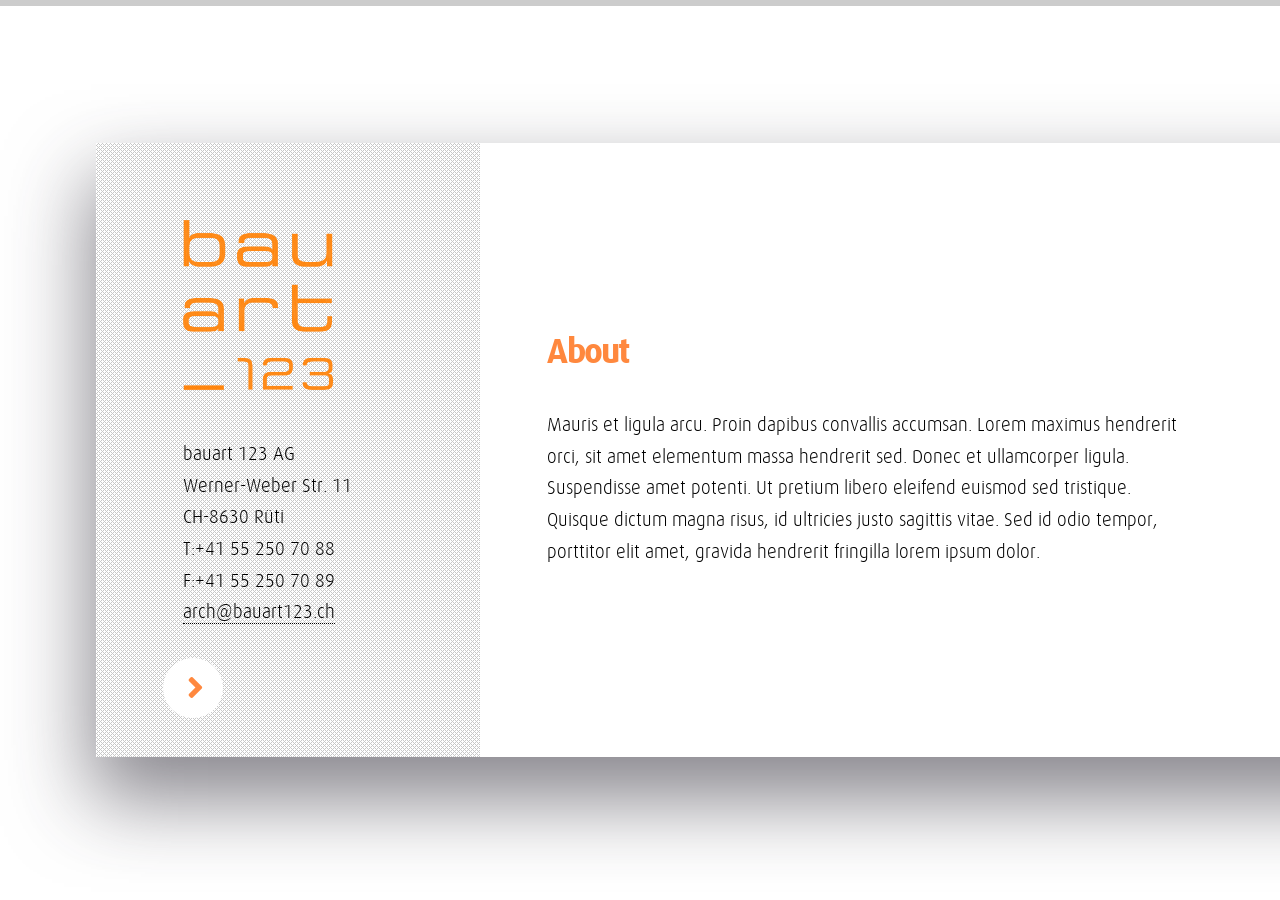
==== commit 748c2b71: "Update 17.07.20 -progressbar -filter/SW -Slideshow gallery buttons -map -maillink -resize for tablet" ====
--- a/Bauart-123_2020/index.html
+++ b/Bauart-123_2020/index.html
@@ -14,7 +14,11 @@
 		<noscript><link rel="stylesheet" href="assets/css/noscript.css" /></noscript>
 	</head>
 	<body class="is-preload">
-
+		<div class="header">
+		  <div class="progress-container">
+		    <div class="progress-bar" id="myBar"></div>
+		  </div>
+		</div>
 		<!-- Page Wrapper -->
 			<div id="page-wrapper">
 
@@ -23,19 +27,17 @@
 
 						<!-- Panel (Banner) -->
 							<section class="panel banner right">
-								<div class="start content span-3-75">
+								<div class="start content span-2">
 									<img class="logo" src="images/gallery/logo/logo.png" alt="baurt_123">
-									<p></p>
-									<p></p>
 									<p></p>
 									<p style="padding-left: 20px;"> <strong>bauart 123 AG </br>
 											Werner-Weber Str. 11</br>
 											CH-8630 Rüti</br>
 											T:+41 55 250 70 88</br>
 											F:+41 55 250 70 89</br>
-											arch@bauart123.ch</strong>
+											<a href="mailto:arch@bauart123.ch">arch@bauart123.ch</a>
+											</strong>
 										</p>
-										<p></p>
 									<ul class="actions">
 										<li><a href="#first" class="button primary color1 circle icon solid fa-angle-right">Next</a></li>
 									</ul>
@@ -56,10 +58,10 @@
 								<section class="panel">
 										<div class="gallery">
 											<div class="group span-3">
-												<a href="images/gallery/team/muster.jpg" class="image span-1-5" data-position="top"><img src="images/gallery/team/muster.jpg" alt="" /></a>
-												<a href="images/gallery/team/muster.jpg" class="image span-1-5" data-position="top"><img src="images/gallery/team/muster.jpg" alt="" /></a>
-												<a href="images/gallery/team/muster.jpg" class="image span-1-5" data-position="top"><img src="images/gallery/team/muster.jpg" alt="" /></a>
-												<a href="images/gallery/team/muster.jpg" class="image span-1-5" data-position="top"><img src="images/gallery/team/muster.jpg" alt="" /></a>
+												<a href="images/gallery/team/muster.jpg" class="image filtered span-1-5" data-position="top"><img src="images/gallery/team/muster.jpg" alt="" /></a>
+												<a href="images/gallery/team/muster.jpg" class="image filtered span-1-5" data-position="top"><img src="images/gallery/team/muster.jpg" alt="" /></a>
+												<a href="images/gallery/team/muster.jpg" class="image filtered span-1-5" data-position="top"><img src="images/gallery/team/muster.jpg" alt="" /></a>
+												<a href="images/gallery/team/muster.jpg" class="image filtered span-1-5" data-position="top"><img src="images/gallery/team/muster.jpg" alt="" /></a>
 											</div>
 											<!-- <a href="images/gallery/projekte/D_01.jpg" class="image filtered span-0-75" data-position="center"><img src="images/gallery/projekte/D_01.jpg" alt="" /></a>
 											<a href="images/gallery/projekte/A_01.jpg" class="image filtered span-0-75" data-position="center"><img src="images/gallery/projekte/A_01.jpg" alt="" /></a>
@@ -71,16 +73,17 @@
 
 						<!-- Projekte -->
 							<section class="panel">
-								<div class="intro" style="background-color:#CACAC8">
+								<div class="intro" style="background-color:#CACAC8"> <!-- #CACAC8 -->
 									<h2 class="major" style="color:black">Projekte</h2>
 									<p>Sed vel nibh libero. Mauris et lorem pharetra massa lorem turpis congue pulvinar. Vivamus sed feugiat finibus. Duis amet bibendum amet sed. Duis mauris ex, dapibus sed ligula tempus volutpat magna etiam.</p>
+									<p></p>
 								</div>
 								<div class="gallery">
-									<a href="images/gallery/projekte/D_01.jpg" class="image sw span-5-5" data-position="center"><img src="images/gallery/projekte/D_01.jpg" alt="" /></a>
-									<div style="background-color:#CACAC8; width: 10px;"></div>
-									<a href="images/gallery/projekte/A_01.jpg" class="image sw span-5-5" data-position="center"><img src="images/gallery/projekte/A_01.jpg" alt="" /></a>
-									<div style="background-color:#CACAC8; width: 10px;"></div>
-									<a href="images/gallery/projekte/D_14.jpg" class="image sw span-5-5" data-position="center"><img src="images/gallery/projekte/D_14.jpg" alt="" /></a>
+									<a href="images/gallery/projekte/D_01.jpg" class="image filtered span-4" data-position="center"><img src="images/gallery/projekte/D_01.jpg" alt="" /></a>
+									<div style="background-color:white; width: 10px;"></div>
+									<a href="images/gallery/projekte/A_01.jpg" class="image filtered span-4" data-position="center"><img src="images/gallery/projekte/A_01.jpg" alt="" /></a>
+									<div style="background-color:white; width: 10px;"></div>
+									<a href="images/gallery/projekte/D_14.jpg" class="image filtered span-4" data-position="center"><img src="images/gallery/projekte/D_14.jpg" alt="" /></a>
 								</div>
 							</section>
 
@@ -90,32 +93,13 @@
 									<h2 class="major">Kontakt</h2>
 									<p>Möchten Sie gemeinsam mit Uns Ihr nächstes Projekt verwirklichen? Rufen sie uns an oder kommen sie auf einen Kafffee vorbei.</p>
 								</div>
-								<!--
-								<div class="inner columns divided">
-									<div class="span-3-25">
-										<form method="post" action="#">
-											<div class="fields">
-												<div class="field half">
-													<label for="name">Name</label>
-													<input type="text" name="name" id="name" />
-												</div>
-												<div class="field half">
-													<label for="email">Email</label>
-													<input type="email" name="email" id="email" />
-												</div>
-												<div class="field">
-													<label for="message">Message</label>
-													<textarea name="message" id="message" rows="4"></textarea>
-												</div>
-											</div>
-											<ul class="actions">
-												<li><input type="submit" value="Send Message" class="button primary" /></li>
-											</ul>
-										</form>
+							</section>
+							<!-- Panel MAP-->
+							<section class="panel map">
+								<div class="content span-3">
+									<div style="height: 100%"><iframe width="100%" height="100%" frameborder="0" style="height: 32em;" scrolling="no" marginheight="0" marginwidth="0" src="https://maps.google.com/maps?width=100%25&amp;height=100%25&amp;hl=en&amp;q=Werner-Weber-Strasse%2010+(Bauart%20123)&amp;t=&amp;z=18&amp;ie=UTF8&amp;iwloc=B&amp;output=embed"></iframe></div>
 									</div>
-								</div>-->
 							</section>
-
 
 						<!-- Copyright
 							<div class="copyright">&copy; Untitled. Design: <a href="https://html5up.net">HTML5 UP</a>.</div>
@@ -123,6 +107,20 @@
 					</div>
 
 			</div>
+
+			<script>
+				// When the user scrolls the page, execute myFunction
+				window.onscroll = function() {myFunction()};
+
+				function myFunction() {
+				  var winScroll = document.body.scrollLeft || document.documentElement.scrollLeft;
+				  var height = document.documentElement.scrollHeight - document.documentElement.clientHeight;
+					var width = document.documentElement.scrollWidth - document.documentElement.clientWidth;
+				  var scrolled = (winScroll / width) * 100;
+				  document.getElementById("myBar").style.width = scrolled + "%";
+				}
+
+			</script>
 
 		<!-- Scripts -->
 			<script src="assets/js/jquery.min.js"></script>
--- a/Bauart-123_2020/assets/css/main.css
+++ b/Bauart-123_2020/assets/css/main.css
@@ -301,6 +301,50 @@
 
 
 /*-Randy-*/
+
+/* Style the header: fixed position (always stay at the top) */
+	.header {
+		 position: fixed;
+		 top: 0;
+		 z-index: 1;
+		 width: 100%;
+		 background-color: #f1f1f1;
+	}
+
+	/* The progress container (grey background) */
+	.progress-container {
+		 width: 100%;
+		 height: 6px;
+		 background: #ccc;
+	}
+
+	/* The progress bar (scroll indicator) */
+	.progress-bar {
+		 height: 6px;
+		 background: #FF883E;
+		 width: 0%;
+	}
+
+	.nextimg {
+		height: 100%;
+		width: 50%;
+		position: fixed;
+		right: 0;
+		cursor: pointer;
+	}
+
+	.previmg {
+		height: 100%;
+		width: 50%;
+		position: fixed;
+		left: 0;
+		cursor: crosshair;
+	}
+
+	.map {
+		overflow-y: hidden !important;
+	}
+
 	.logo {
 	height: 180px;
 	width: 150px;
@@ -358,7 +402,7 @@
 	h1, h2, h3, h4, h5, h6 {
 		color: #FF883E;
 		font-family: "daxbold";
-		font-weight: 700;
+		font-weight: 500;
 		line-height: 1.3;
 		margin: 0 0 0.75rem 0;
 		letter-spacing: -0.05em;
@@ -1967,7 +2011,22 @@
 				opacity: 0;
 			}
 
-			.gallery .modal:after {
+			/* .gallery .modal:after {
+				content: '';
+				display: block;
+				position: absolute;
+				top: 0.5rem;
+				right: 0.5rem;
+				width: 4rem;
+				height: 4rem;
+				background-image: url("data:image/svg+xml;charset=utf8,%3Csvg xmlns='http://www.w3.org/2000/svg' xmlns:xlink='http://www.w3.org/1999/xlink' width='64px' height='64px' viewBox='0 0 64 64' zoomAndPan='disable'%3E%3Cstyle%3Eline %7Bstroke: rgba(255, 255, 255, 0.875)%3Bstroke-width: 1.5px%3B%7D%3C/style%3E%3Cline x1='20' y1='20' x2='44' y2='44' /%3E%3Cline x1='20' y1='44' x2='44' y2='20' /%3E%3C/svg%3E");
+				background-position: center;
+				background-repeat: no-repeat;
+				background-size: 3rem;
+				cursor: pointer;
+			} */
+
+			.exit {
 				content: '';
 				display: block;
 				position: absolute;
@@ -3646,7 +3705,7 @@
 		transition-delay: 0.25s;
 		cursor: default;
 		position: relative;
-		height: 42rem;
+		height: 32rem;
 		box-shadow: 0 2rem 4rem 0.25rem rgba(46, 43, 55, 0.575);
 	}
 
